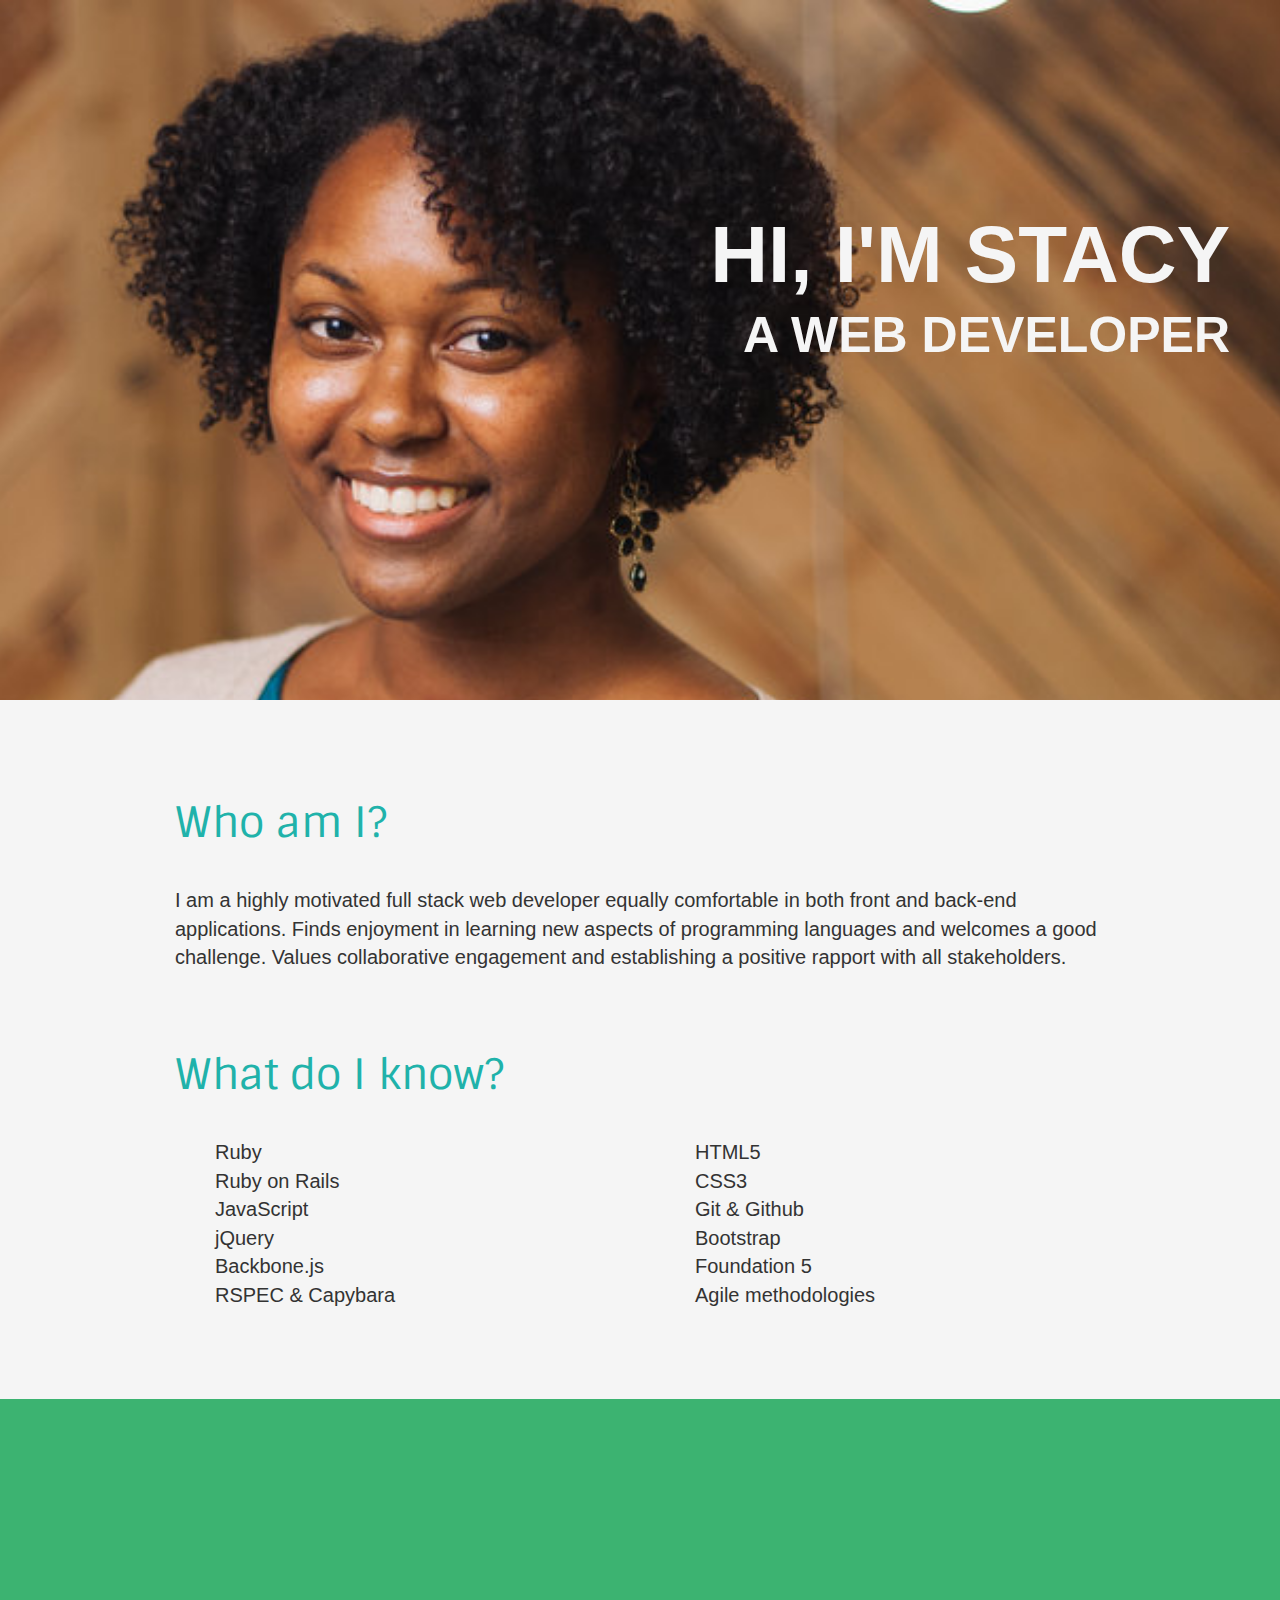
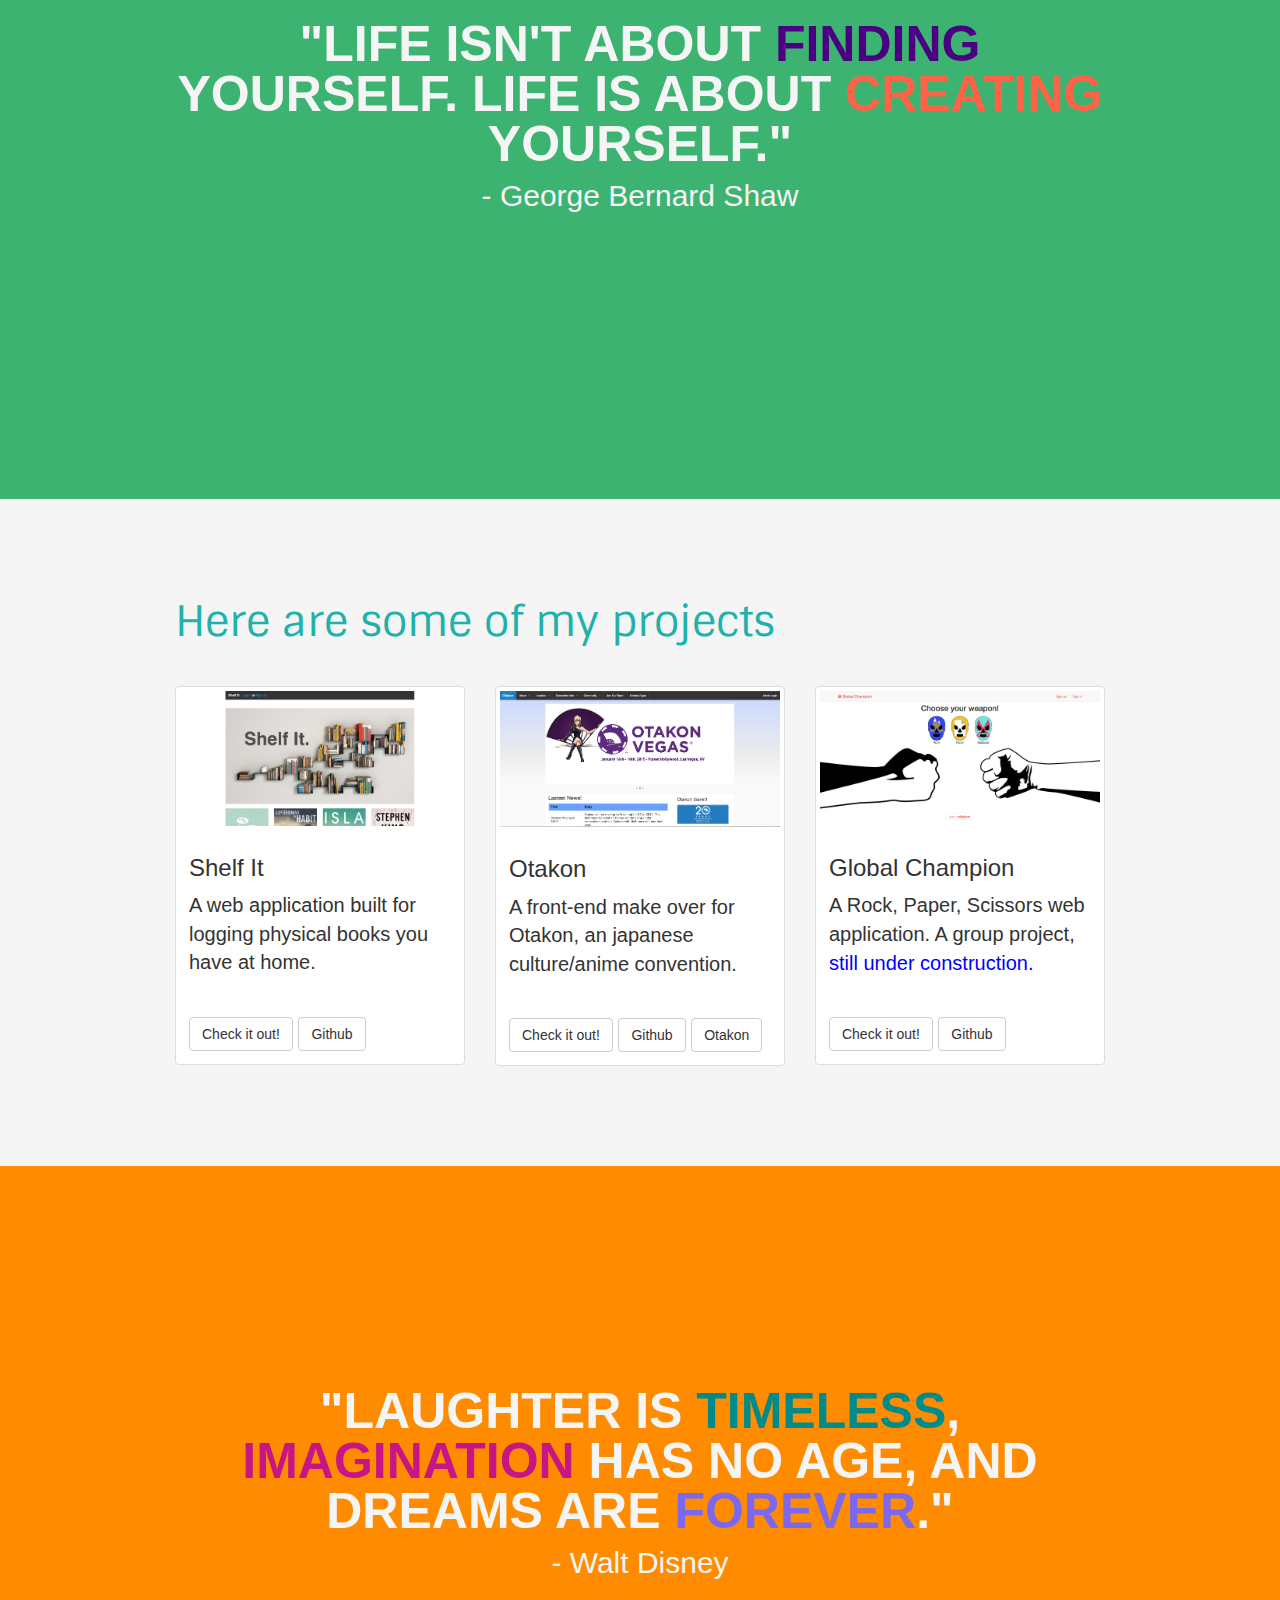
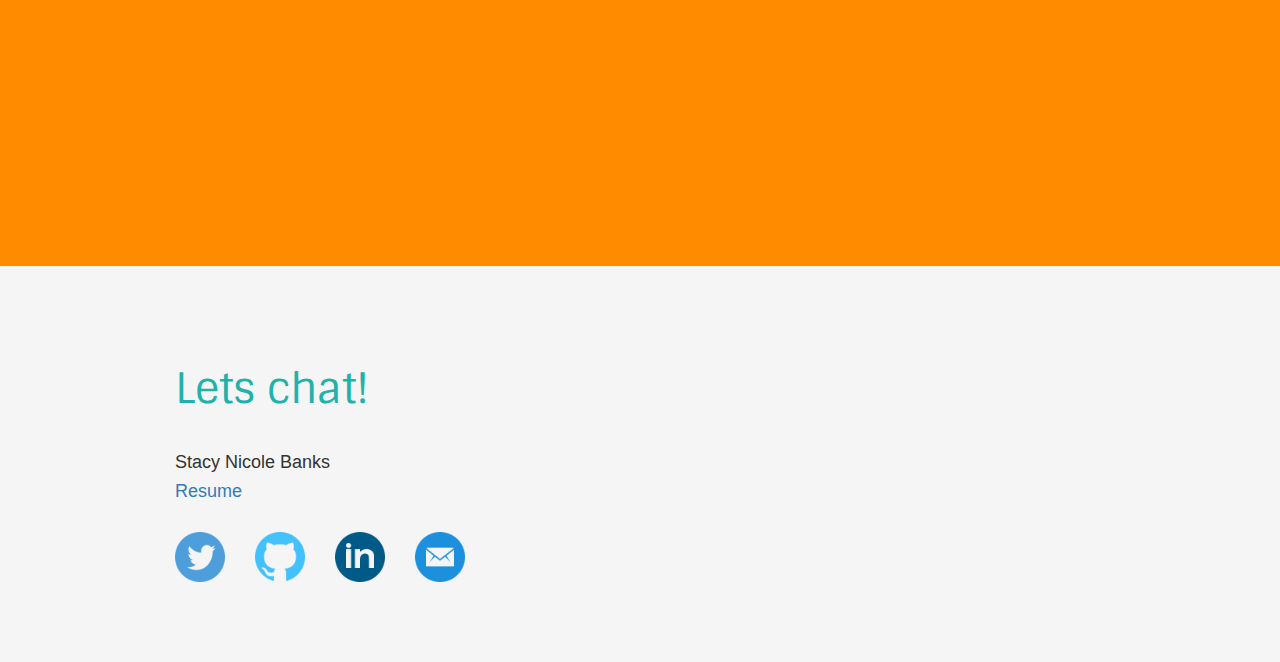
==== index.html @ d45290c3 "made some adjustments" ====
<!DOCTYPE html>
<html>

<head>
    <title>Stacy Nicole Banks</title>
    <head>
        <link rel="stylesheet" type="text/css" href="style.css">
        <link href="javascript.js" rel="stylesheet">
        <meta charset="utf-8">
        <meta http-equiv="X-UA-Compatible" content="IE=edge">
        <meta name="viewport" content="width=device-width, initial-scale=1">
        <link href='https://fonts.googleapis.com/css?family=Sintony' rel='stylesheet' type='text/css'>

        <!-- Bootstrap -->
        <link href="dist/css/bootstrap.min.css" rel="stylesheet">
        <!-- HTML5 shim and Respond.js for IE8 support of HTML5 elements and media queries -->
        <!-- WARNING: Respond.js doesn't work if you view the page via file:// -->
        <!--[if lt IE 9]>
      <script src="https://oss.maxcdn.com/html5shiv/3.7.2/html5shiv.min.js"></script>
      <script src="https://oss.maxcdn.com/respond/1.4.2/respond.min.js"></script>
      <![endif]-->
  </head>
</head>

<body>

  <div class="row">
    <div class="col-lg-12">
      <section class="module parallax parallax-1">
        <div class="container" id="welcome">
          <h1 class="intro">Hi, I'm Stacy</h1>
          <h3 class="web">A web developer</h3>
        </div>
      </section>
    </div>
  </div>

  <div class="row">
    <div class="col-lg-12">
      <section class="module content">
        <div class="container">
          <h2>Who am I?</h2>
          <p>I am a highly motivated full stack web developer equally comfortable in both front and back-end applications. Finds enjoyment in learning new aspects of programming languages and welcomes a good challenge. Values collaborative engagement and establishing a positive rapport with all stakeholders.</p>
          <br>
          <h2>What do I know?</h2>
          <div class="row">
            <div class="col-md-6">
              <ul>
                <li>Ruby</li>
                <li>Ruby on Rails</li>
                <li>JavaScript</li>
                <li>jQuery</li>
                <li>Backbone.js</li>
                <li>RSPEC & Capybara</li>
              </ul>
            </div>
            <div class="col-md-6" >
              <ul>
                <li>HTML5</li>
                <li>CSS3</li>
                <li>Git & Github</li>
                <li>Bootstrap</li>
                <li>Foundation 5</li>
                <li>Agile methodologies</li>
              </ul>
            </div>
          </div> 
        </div>
      </section>
    </div>
  </div>

  <div class="row">
    <div class="col-lg-12">
      <section class="module parallax parallax-2">
        <div class="container" id="quote1">
          <h3>"Life isn't about <font color="indigo">finding </font> yourself. Life is about <font color="tomato">creating </font> yourself."</h3>
          <h4>- George Bernard Shaw</h4>
        </div>
      </section>
    </div>
  </div>

  <div class="row">
    <div class="col-lg-12">
      <section class="module content">
        <div class="container">
          <h2>Here are some of my projects</h2>
         <div class="row">
            <div class="col-sm-6 col-md-4">
              <div class="thumbnail">
                <a href="https://murmuring-escarpment-3877.herokuapp.com/"> <img src="shelfit.png" alt="Shelf It" ></a>
                <div class="caption">
                  <h3>Shelf It</h3>
                  <p>A web application built for logging physical books you have at home. </p>
                  <p><a href="https://murmuring-escarpment-3877.herokuapp.com/" class="btn btn-default" role="button">Check it out!</a>   <a href="https://github.com/stacybanks514/Shelf_It" class="btn btn-default" role="button">Github</a></p>
                </div>
              </div>
            </div>
            <div class="col-sm-6 col-md-4">
              <div class="thumbnail">
                <a href="https://stormy-fjord-2951.herokuapp.com/"> <img src="otakon.png" alt="Otakon" ></a>
                <div class="caption">
                  <h3>Otakon</h3>
                  <p>A front-end make over for Otakon, an japanese culture/anime convention. </p>
                  <p><a href="https://stormy-fjord-2951.herokuapp.com/" class="btn btn-default" role="button">Check it out!</a>   <a href="https://github.com/stacybanks514/Otakon_Website" class="btn btn-default" role="button">Github</a>
                    <a href="https://www.otakon.com/default.asp" class="btn btn-default" role="button">Otakon</a>
                  </p>
                </div>
              </div>
            </div>
            <div class="col-sm-6 col-md-4">
              <div class="thumbnail">
                <a href="https://globalchampion.herokuapp.com/"> <img src="rps.png" alt="Global Champion RPS" ></a>
                <div class="caption">
                  <h3>Global Champion</h3>
                  <p>A Rock, Paper, Scissors web application. A group project, <span style="color:blue">still under construction.</span></p>
                  <p><a href="https://globalchampion.herokuapp.com/" class="btn btn-default" role="button">Check it out!</a>   <a href="https://github.com/seanlarge/RPS_GLOBALCHAMPION" class="btn btn-default" role="button">Github</a></p>
                </div>
              </div>
            </div>
          </div>
        </div>
      </section>
    </div>
  </div>

  <div class="row">
    <div class="col-lg-12">
      <section class="module parallax parallax-3">
        <div class="container" id="quote1">
            <h3>"Laughter is <font color="darkcyan">timeless</font>, <font color="mediumvioletred">imagination</font> has no age, and dreams are <font color="mediumslateblue">forever</font>."</h3>
          <h4>- Walt Disney</h4>
        </div>
      </section>
    </div>
  </div>

  <div class="row">
    <div class="col-lg-12">
      <section class="module content">
        <div class="container" id="social-box">
          <div class="row" >
            <div class="col-lg-12">
              <h2>Lets chat!</h2>
              <h4> Stacy Nicole Banks </h4> 
              <h4><a href="StacyNicoleBanksResume00.pdf">Resume</a></h4>
            </div>
          </div>
          <div class="row">
            <div class="col-md-1">
              <br>
              <a href="https://twitter.com/HonestlySNB">
                <img src="twitter@2x.png" class="img-responsive" alt="Responsive image">
              </a>
            </div>
            <div class="col-md-1">
              <br>
              <a href="https://github.com/stacybanks514">
                <img src="github@2x.png" class="img-responsive" alt="Responsive image">
              </a>
            </div>
            <div class="col-md-1">
              <br>
              <a href="https://www.linkedin.com/pub/stacy-banks/31/575/679">
                <img src="linked-in@2x.png" class="img-responsive" alt="Responsive image">
              </a>
            </div> 
            <div class="col-md-1">
              <br>
              <a href="mailto:stacybanks514@gmail.com">
                <img src="mail@2x.png" class="img-responsive" alt="Responsive image">
              </a>
            </div> 
          </div>
        </div>
      </section>
    </div>
  </div>


    <!-- jQuery (necessary for Bootstrap's JavaScript plugins) -->
    <script src="https://ajax.googleapis.com/ajax/libs/jquery/1.11.1/jquery.min.js"></script>
    <!-- Include all compiled plugins (below), or include individual files as needed -->
    <!-- <script src="dist/js/bootstrap.min.js"></script> -->
</body>

</html>
---- style.css ----
.container {
  max-width: 960px;
  margin: 0 auto;
}

section.module:last-child {
  margin-bottom: 0;
}
section.module h2 {
  margin-bottom: 40px;
  font-family: 'Sintony', sans-serif;
  font-size: 30px;
}
section.module p {
  margin-bottom: 40px;
  font-size: 16px;
  font-weight: 300;
}
section.module p:last-child {
  margin-bottom: 0;
}
section.module.content {
  padding: 80px 0;
  background-color: #F5F5F5;
}

section.module.parallax {
  height: 700px;
  background-position: 50% 50%;
  background-repeat: no-repeat;
  background-attachment: fixed;
  background-size: cover;
}

section.module.parallax h1 {
  font-size: 48px;
  line-height: 70px;
  font-weight: 700;
  text-align: right;
  text-transform: uppercase;
  color: #F5F5F5;
}

section.module.parallax h3 {
  font-size: 48px;
  line-height: 50px;
  font-weight: 700;
  text-transform: uppercase;
  color: #F5F5F5;
}

section.module.parallax-1 {
  background-image: url("rsz_2001.jpg");
}

section.module.parallax-2 {
  background-color: mediumseagreen;
}

section.module.parallax-3 {
  background-color: darkorange;
}

@media all and (min-width: 600px) {
  section.module h2 {
    font-size: 42px;
    color: #20B2AA;
  }
  section.module p {
    font-size: 20px;
  }
  section.module.parallax h1 {
    font-size: 96px;
  }
}

@media all and (min-width: 960px) {
  section.module.parallax h1 {
    font-size: 80px;
    color: #F5F5F5;
  }
   section.module.parallax h3 {
    font-size: 50px;
    color: #F5F5F5;
  }
  section.module.parallax h4 {
    font-size: 30px;
    color: #F5F5F5;
  }
}
#welcome {
  padding-top: 200px;
  padding-right: 50px;
  max-width: 700px;
  float: right;
  text-align: right;
}
.intro {
  line-height: 100px;
  text-align: center;
}
.web {
  line-height: 100px;
  text-align: right;
}
#list {
  max-width: 500px;
}

ul {
  list-style-type: none;
}
li {
  font-size: 20px;
  font-weight: 300;
}
.social {
    display: inline;
}
#quote1 {
  padding-top: 200px;
 
  text-align: center;
}
.social-box {
  padding: 30px;
}
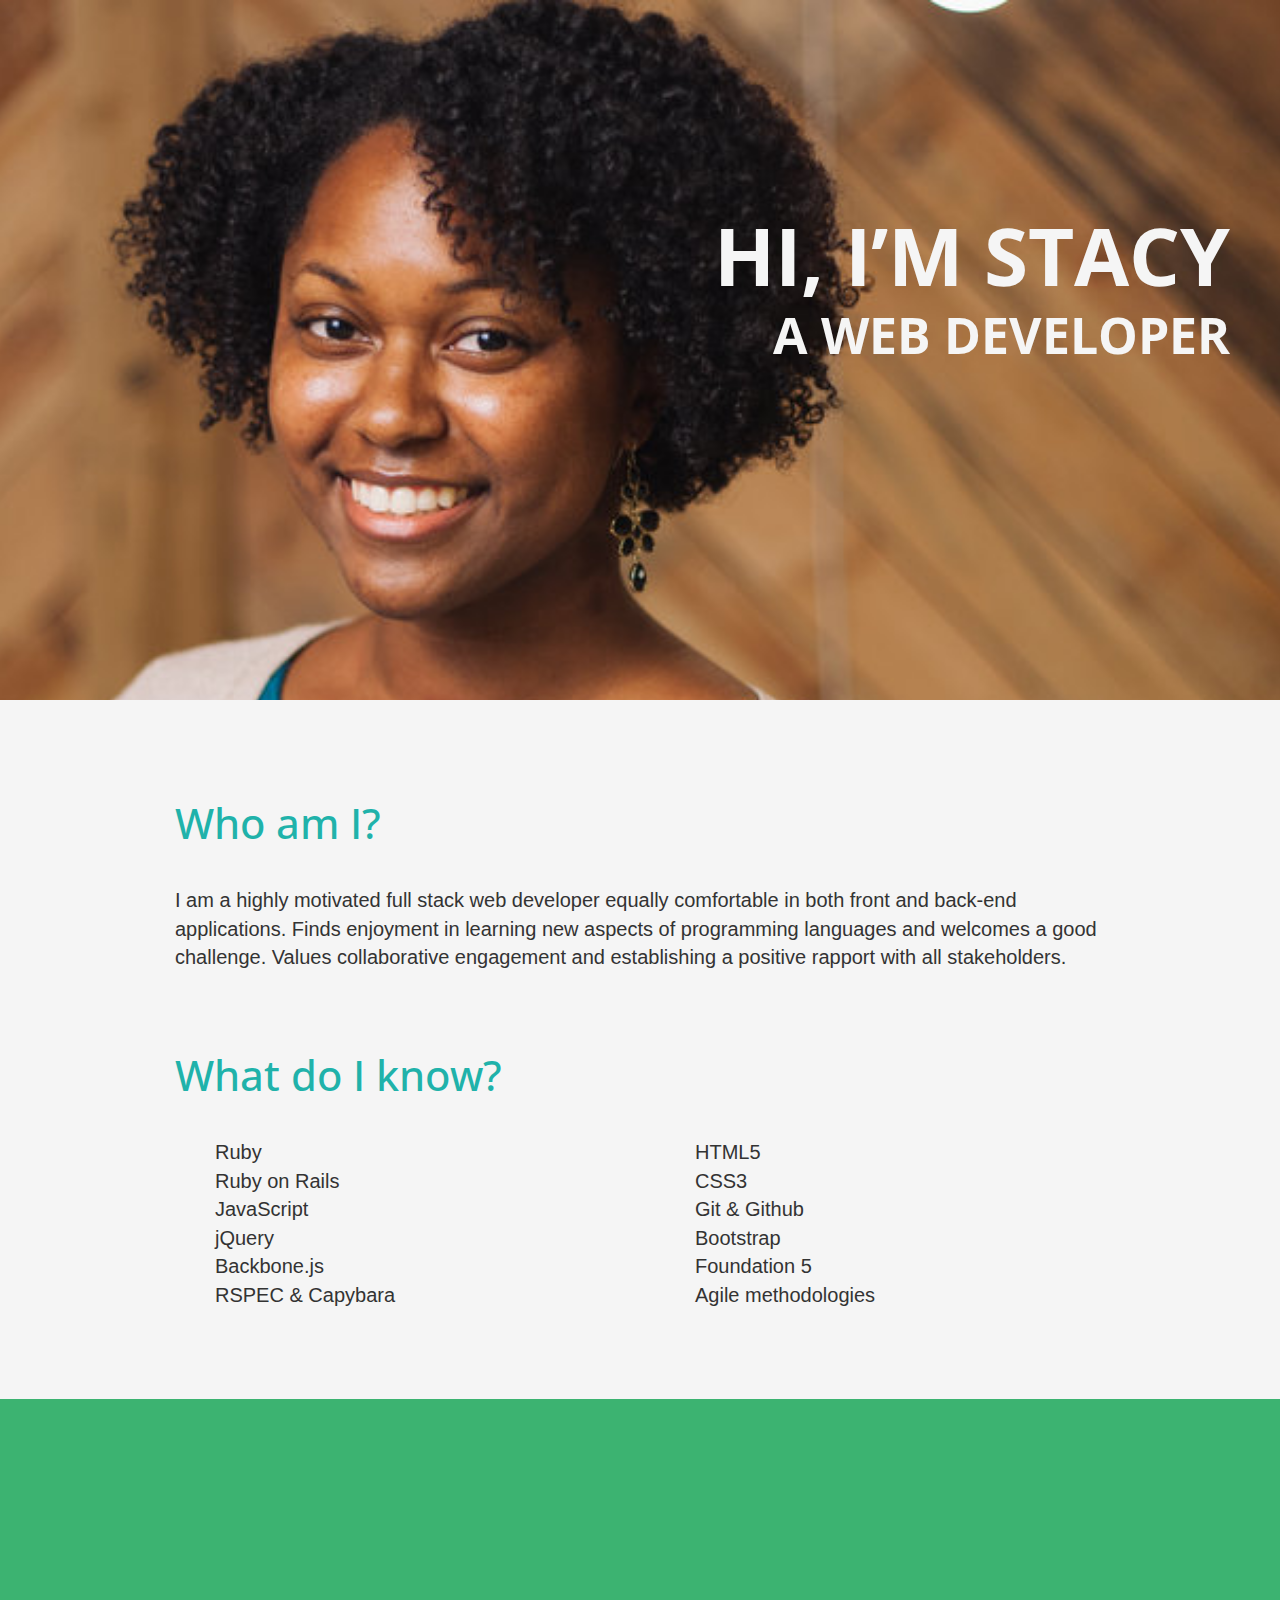
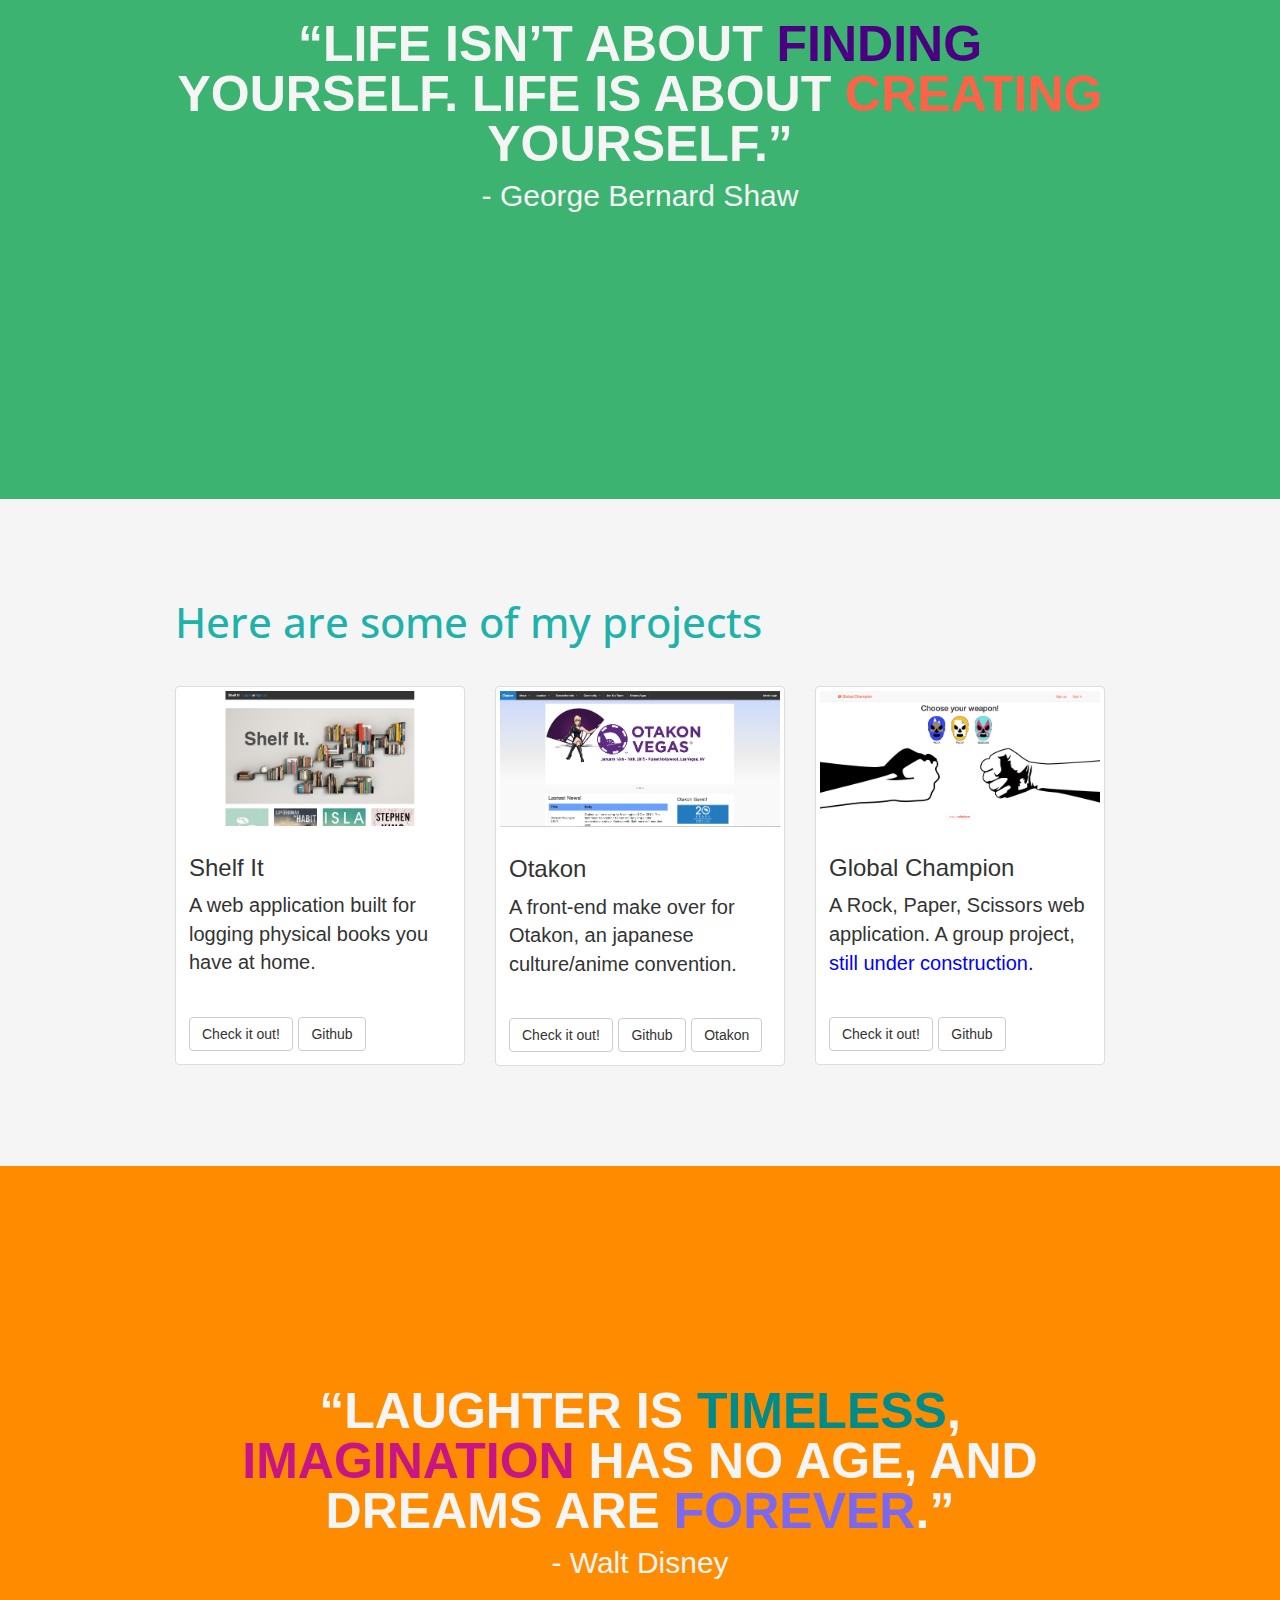
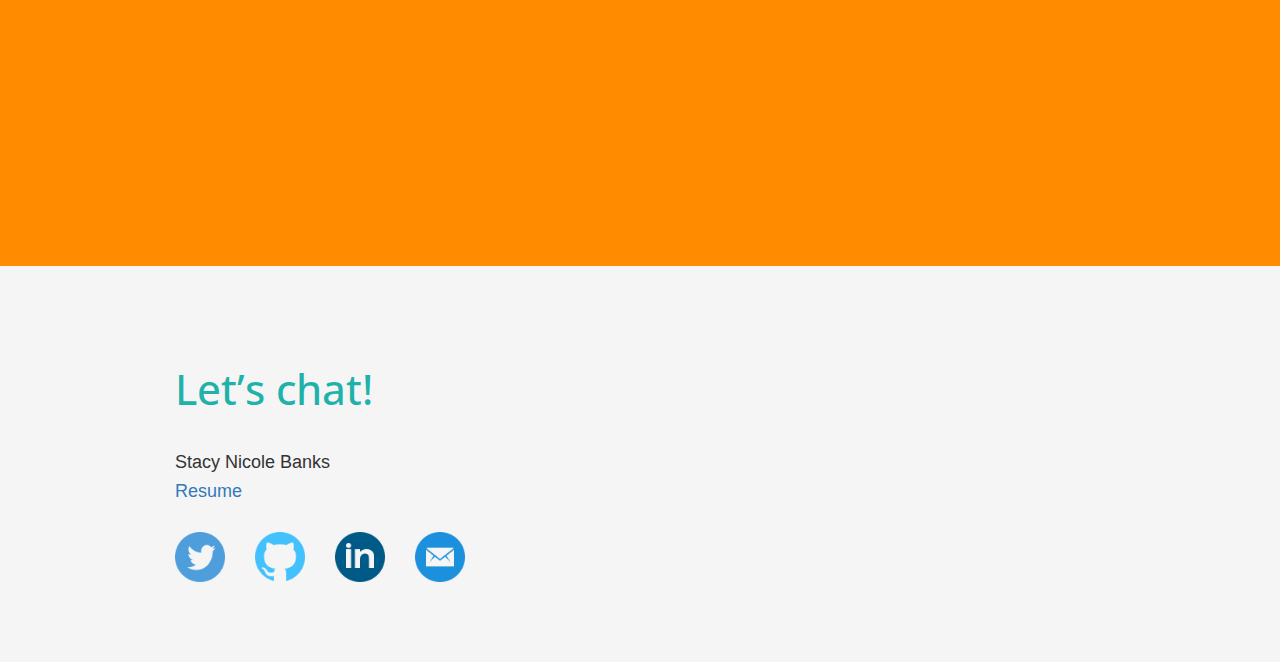
==== commit 31fc9f9d: "fixed some fonts" ====
--- a/index.html
+++ b/index.html
@@ -9,9 +9,7 @@
         <meta charset="utf-8">
         <meta http-equiv="X-UA-Compatible" content="IE=edge">
         <meta name="viewport" content="width=device-width, initial-scale=1">
-        <link href='https://fonts.googleapis.com/css?family=Sintony' rel='stylesheet' type='text/css'>
-
-        <!-- Bootstrap -->
+        <link href='https://fonts.googleapis.com/css?family=Open+Sans' rel='stylesheet' type='text/css'>
         <link href="dist/css/bootstrap.min.css" rel="stylesheet">
         <!-- HTML5 shim and Respond.js for IE8 support of HTML5 elements and media queries -->
         <!-- WARNING: Respond.js doesn't work if you view the page via file:// -->
@@ -28,7 +26,7 @@
     <div class="col-lg-12">
       <section class="module parallax parallax-1">
         <div class="container" id="welcome">
-          <h1 class="intro">Hi, I'm Stacy</h1>
+          <h1 class="intro">Hi, I’m Stacy</h1>
           <h3 class="web">A web developer</h3>
         </div>
       </section>
@@ -74,7 +72,7 @@
     <div class="col-lg-12">
       <section class="module parallax parallax-2">
         <div class="container" id="quote1">
-          <h3>"Life isn't about <font color="indigo">finding </font> yourself. Life is about <font color="tomato">creating </font> yourself."</h3>
+          <h3>“Life isn’t about <font color="indigo">finding </font> yourself. Life is about <font color="tomato">creating </font> yourself.”</h3>
           <h4>- George Bernard Shaw</h4>
         </div>
       </section>
@@ -129,7 +127,7 @@
     <div class="col-lg-12">
       <section class="module parallax parallax-3">
         <div class="container" id="quote1">
-            <h3>"Laughter is <font color="darkcyan">timeless</font>, <font color="mediumvioletred">imagination</font> has no age, and dreams are <font color="mediumslateblue">forever</font>."</h3>
+            <h3>“Laughter is <font color="darkcyan">timeless</font>, <font color="mediumvioletred">imagination</font> has no age, and dreams are <font color="mediumslateblue">forever</font>.”</h3>
           <h4>- Walt Disney</h4>
         </div>
       </section>
@@ -142,7 +140,7 @@
         <div class="container" id="social-box">
           <div class="row" >
             <div class="col-lg-12">
-              <h2>Lets chat!</h2>
+              <h2>Let’s chat!</h2>
               <h4> Stacy Nicole Banks </h4> 
               <h4><a href="StacyNicoleBanksResume00.pdf">Resume</a></h4>
             </div>
--- a/style.css
+++ b/style.css
@@ -8,7 +8,7 @@
 }
 section.module h2 {
   margin-bottom: 40px;
-  font-family: 'Sintony', sans-serif;
+  font-family: 'Open Sans', sans-serif;
   font-size: 30px;
 }
 section.module p {
@@ -97,11 +97,14 @@
 }
 .intro {
   line-height: 100px;
+  font-size: 200px;
   text-align: center;
+  font-family: 'Open Sans', sans-serif;
 }
 .web {
   line-height: 100px;
   text-align: right;
+  font-family: 'Open Sans', sans-serif;
 }
 #list {
   max-width: 500px;
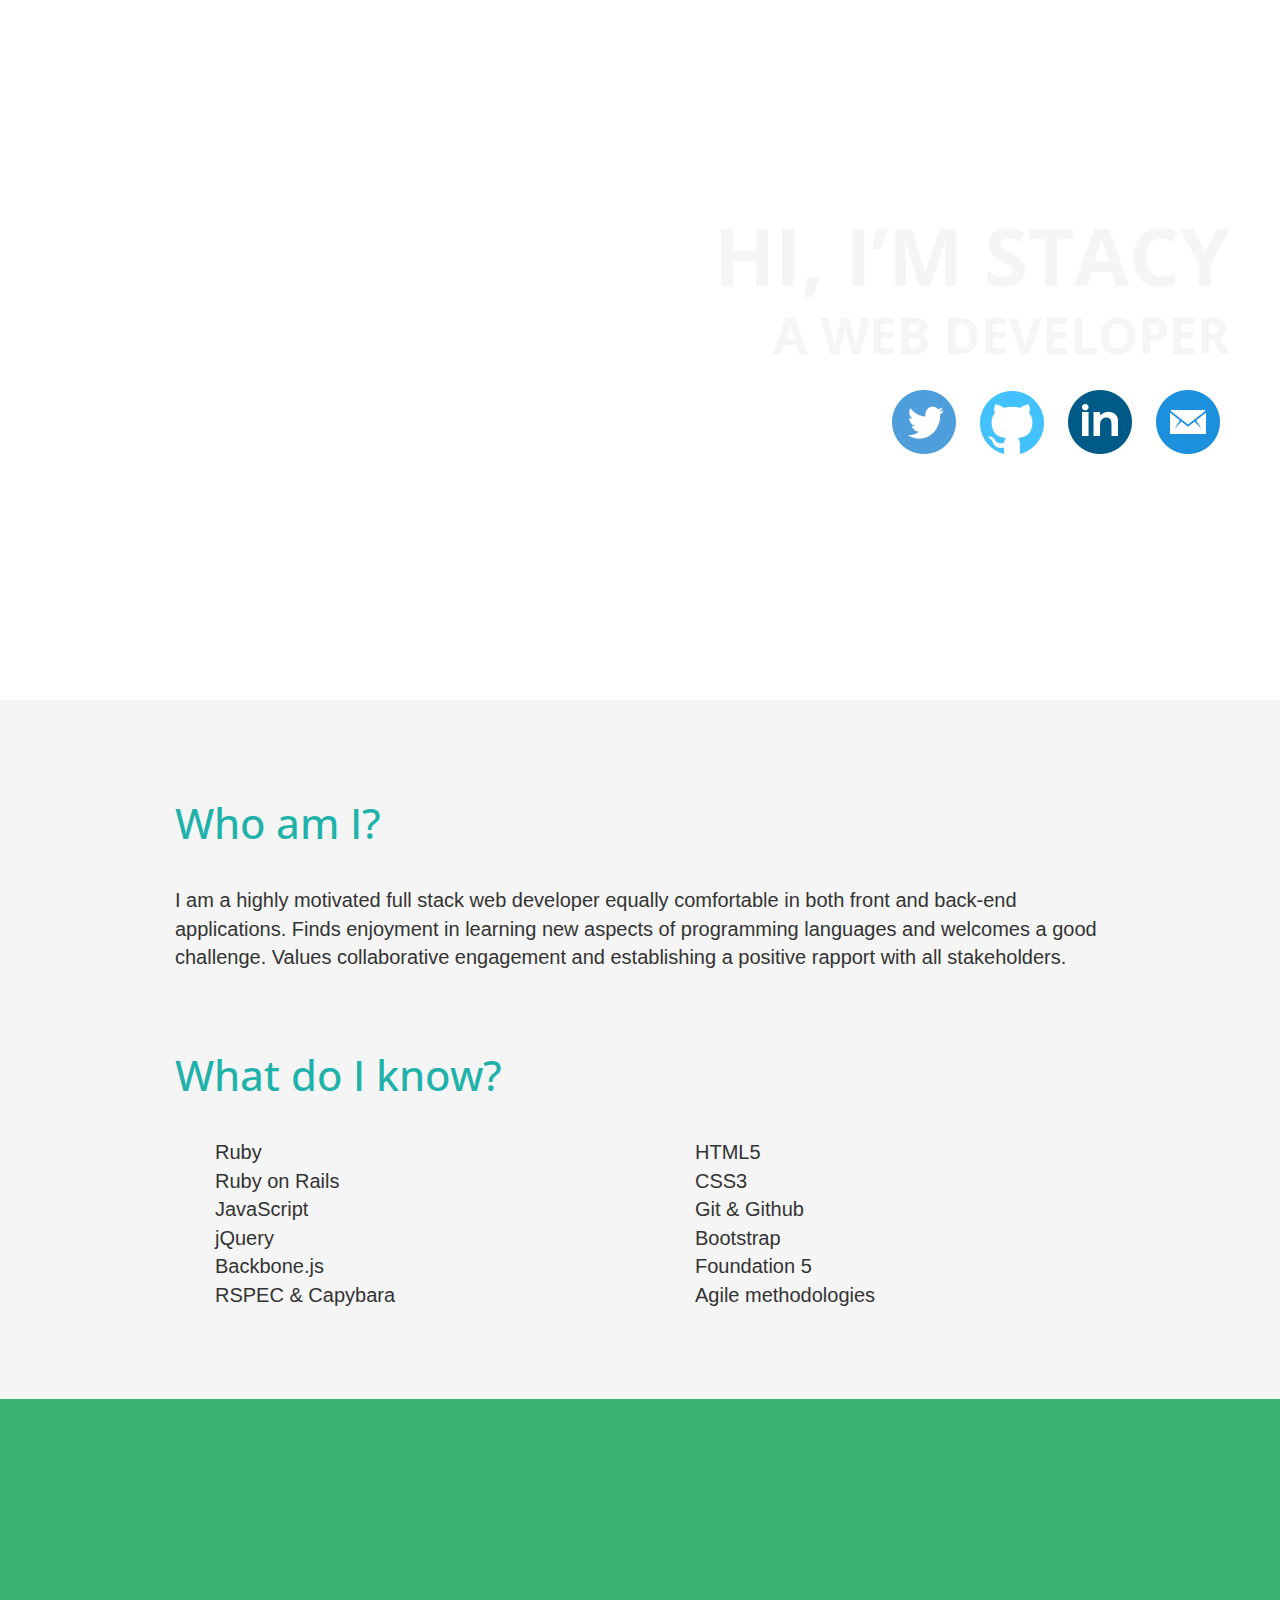
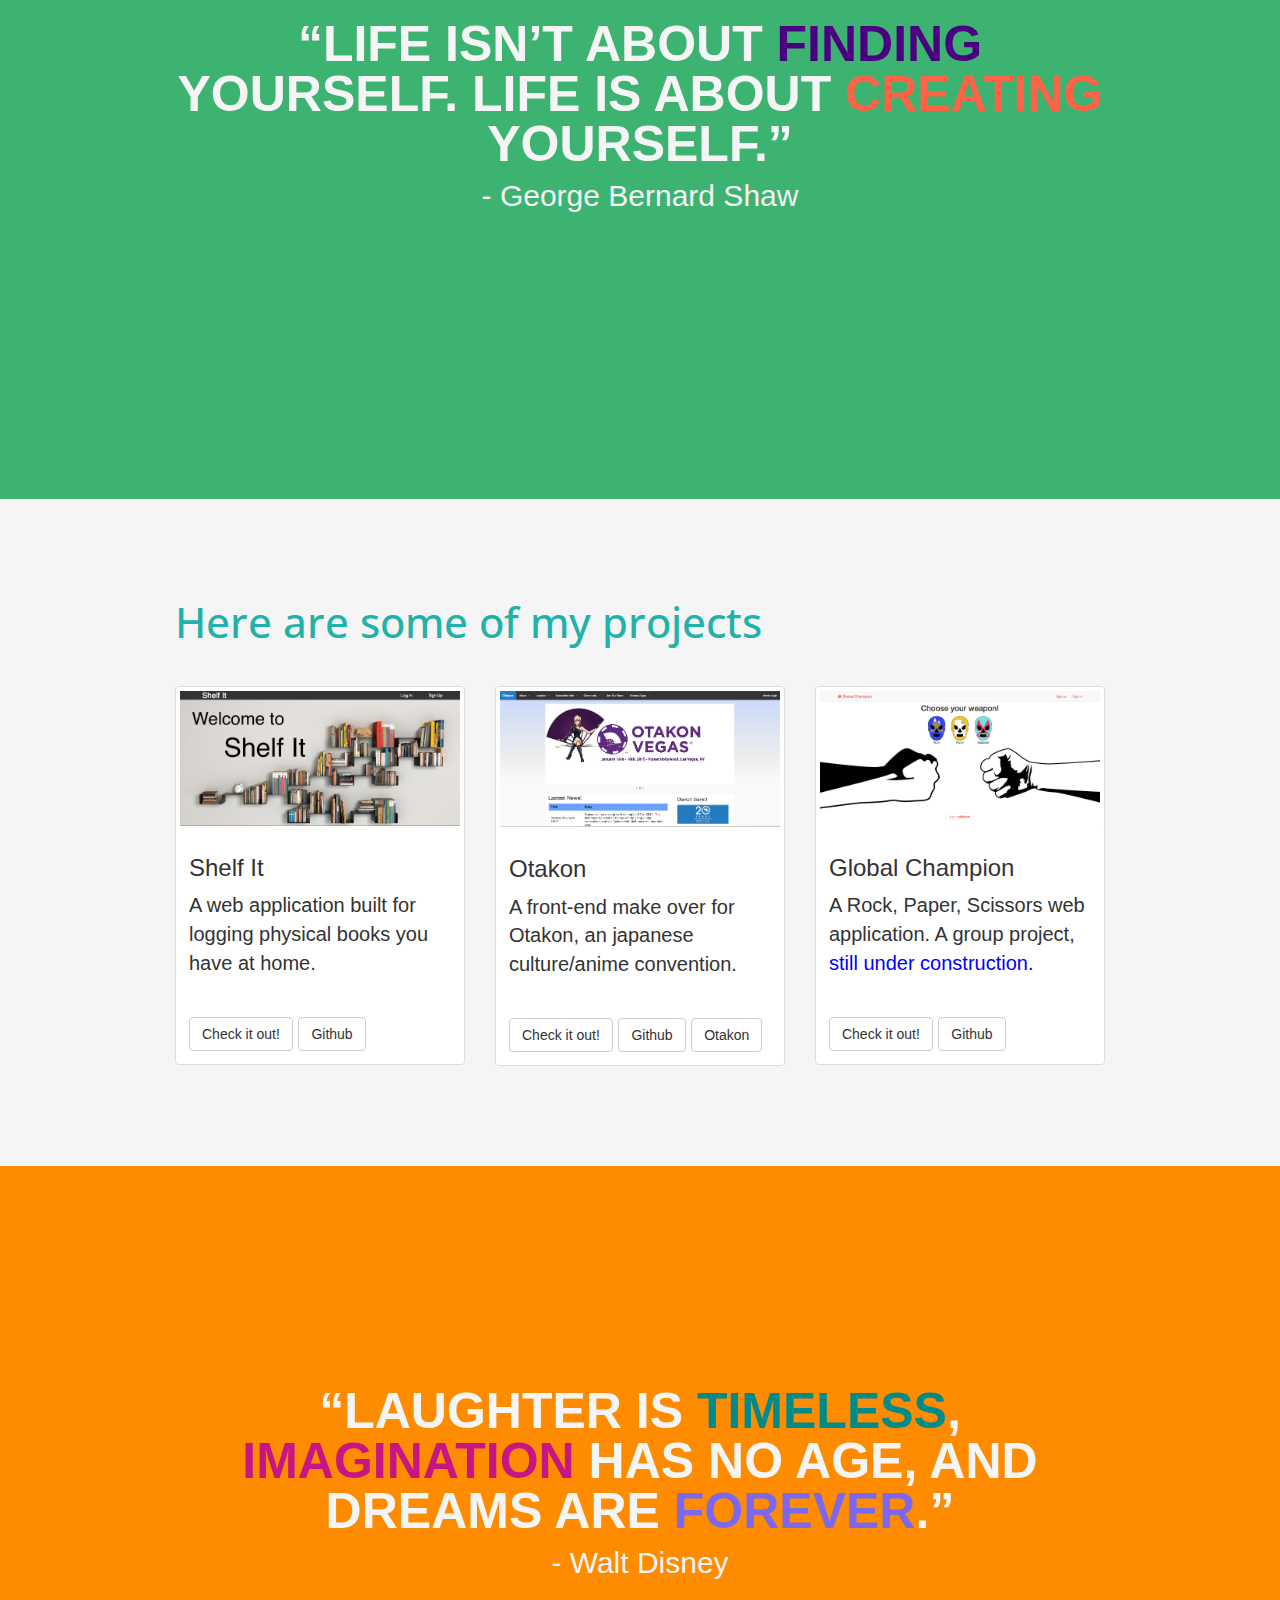
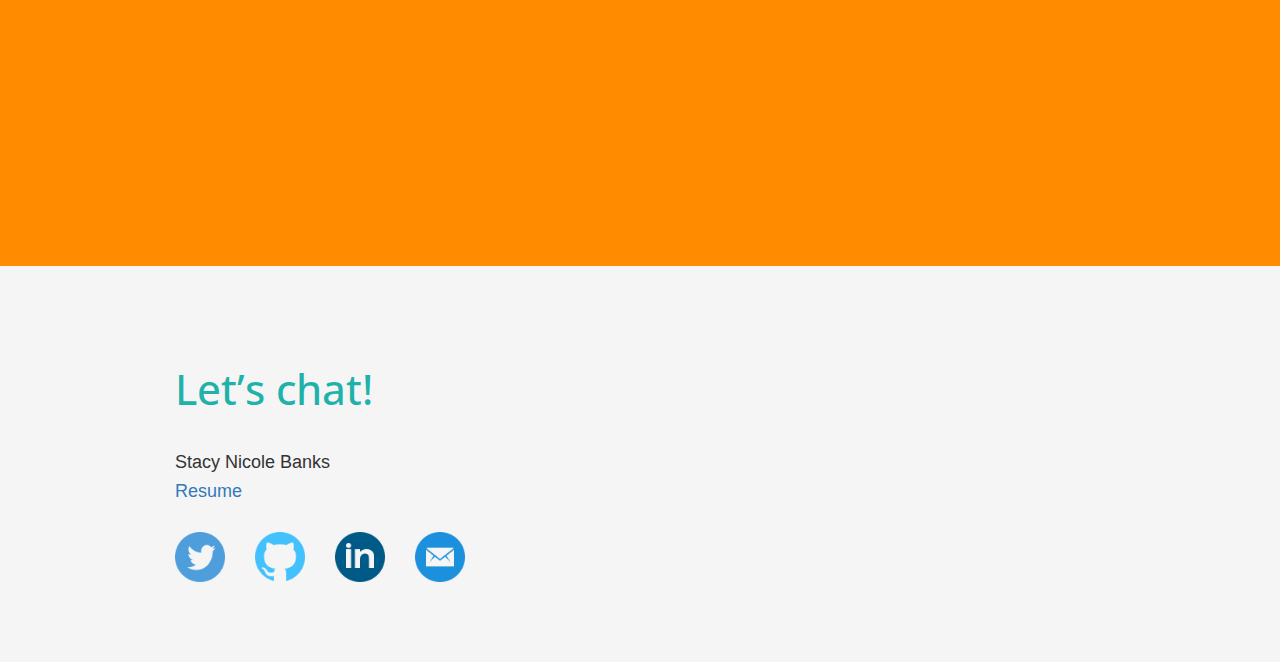
==== commit 7928b13f: "added social links to top" ====
--- a/index.html
+++ b/index.html
@@ -28,6 +28,20 @@
         <div class="container" id="welcome">
           <h1 class="intro">Hi, I’m Stacy</h1>
           <h3 class="web">A web developer</h3>
+          <div class="row social">
+              <a href="https://twitter.com/HonestlySNB">
+                <img src="twitter@2x.png" class="intro-social" alt="Responsive image">
+              </a>
+              <a href="https://github.com/stacybanks514">
+                <img src="github@2x.png" class="intro-social" alt="Responsive image">
+              </a>
+              <a href="https://www.linkedin.com/pub/stacy-banks/31/575/679">
+                <img src="linked-in@2x.png" class="intro-social" alt="Responsive image">
+              </a> 
+              <a href="mailto:stacybanks514@gmail.com">
+                <img src="mail@2x.png" class="intro-social" alt="Responsive image">
+              </a>
+          </div>
         </div>
       </section>
     </div>
--- a/style.css
+++ b/style.css
@@ -50,7 +50,7 @@
 }
 
 section.module.parallax-1 {
-  background-image: url("rsz_2001.jpg");
+  background-image: url("001.jpg");
 }
 
 section.module.parallax-2 {
@@ -101,11 +101,19 @@
   text-align: center;
   font-family: 'Open Sans', sans-serif;
 }
+.row.social {
+  padding-right: 15px;
+}
 .web {
   line-height: 100px;
   text-align: right;
   font-family: 'Open Sans', sans-serif;
 }
+
+.intro-social {
+  padding: 0 10px;
+}
+
 #list {
   max-width: 500px;
 }
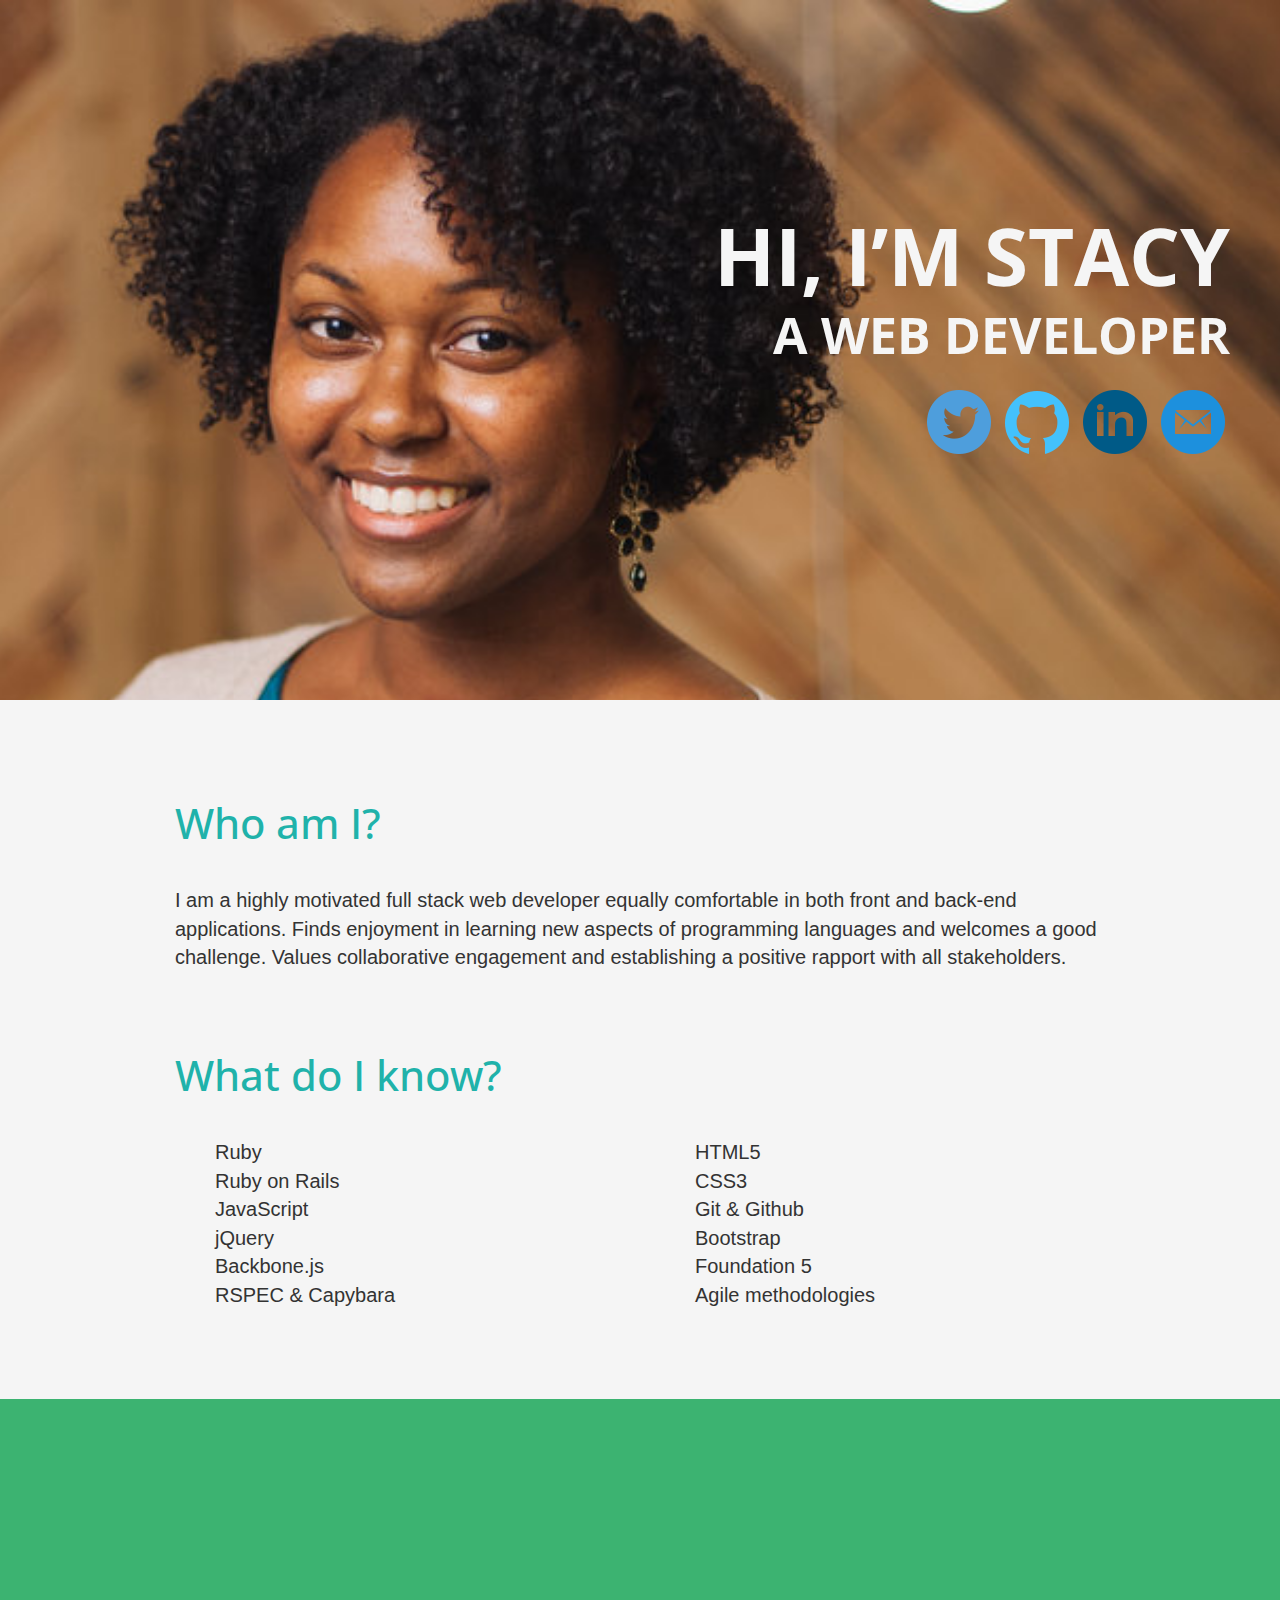
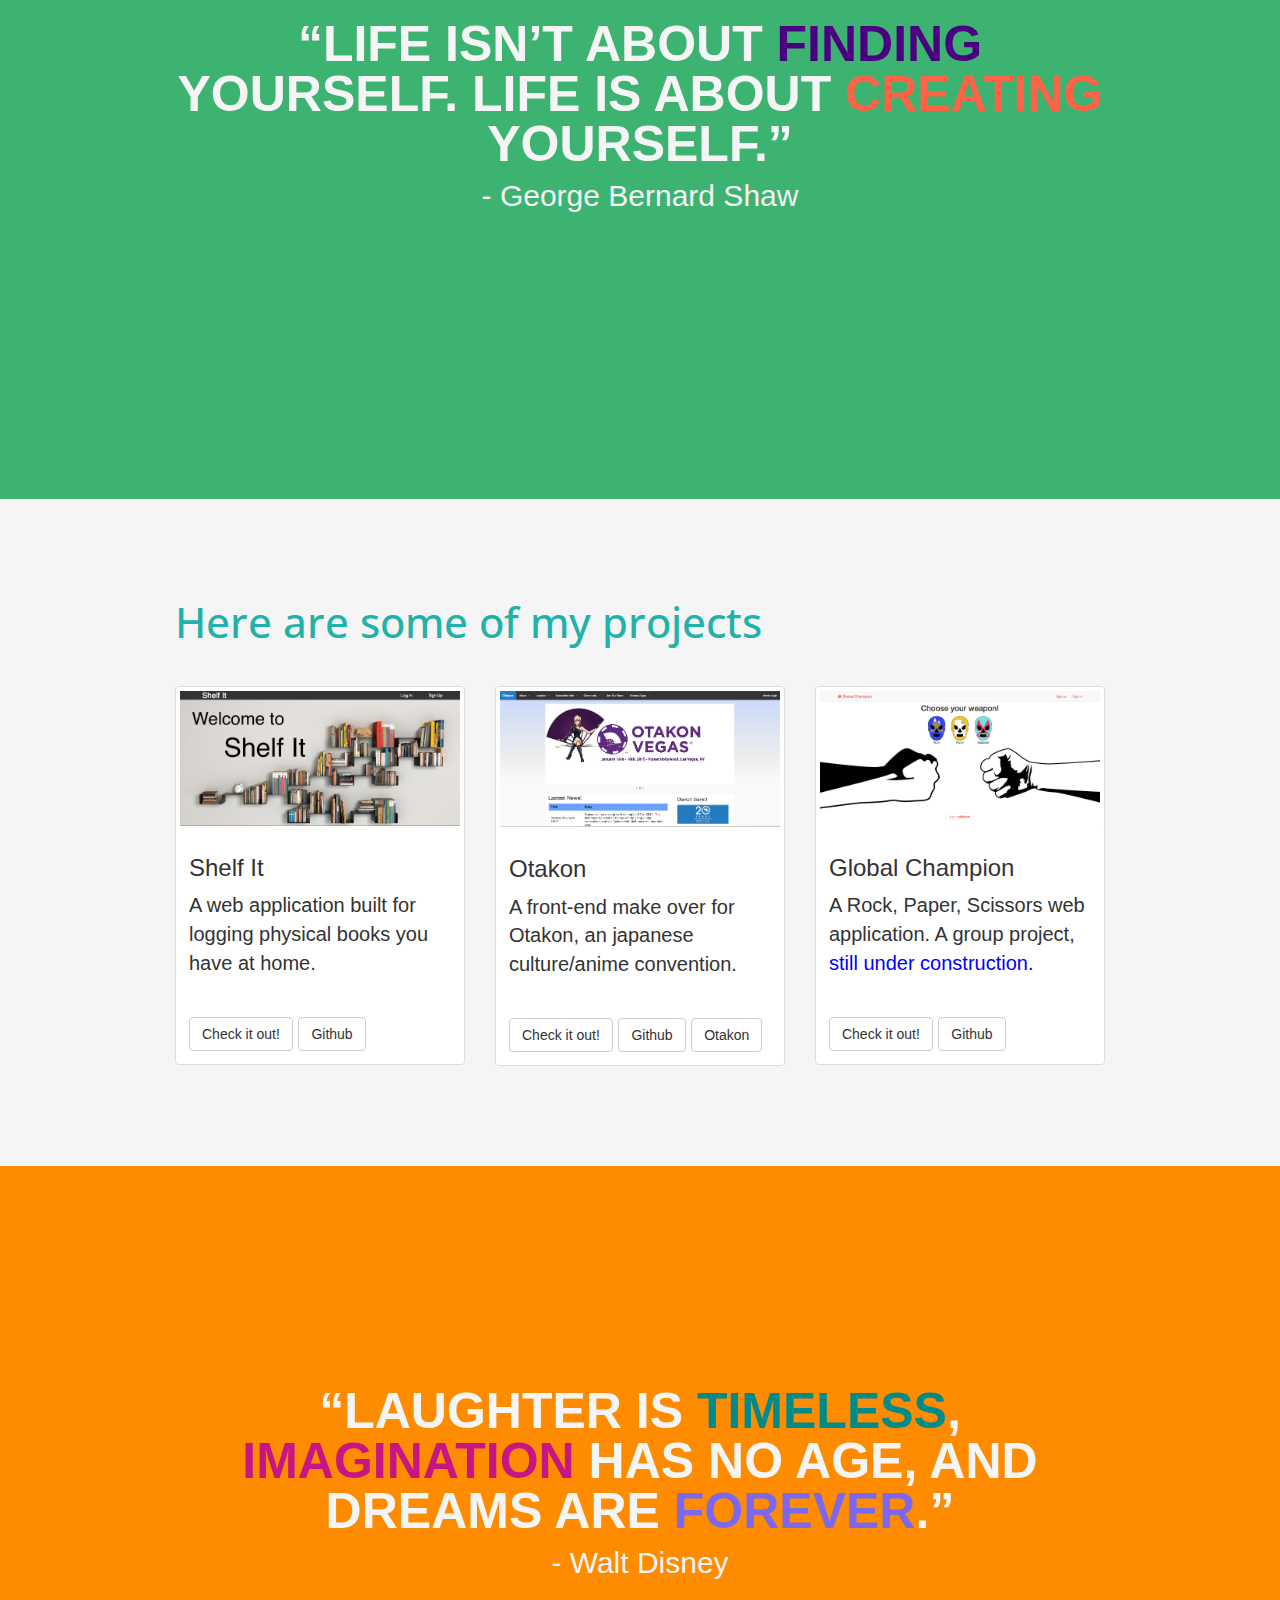
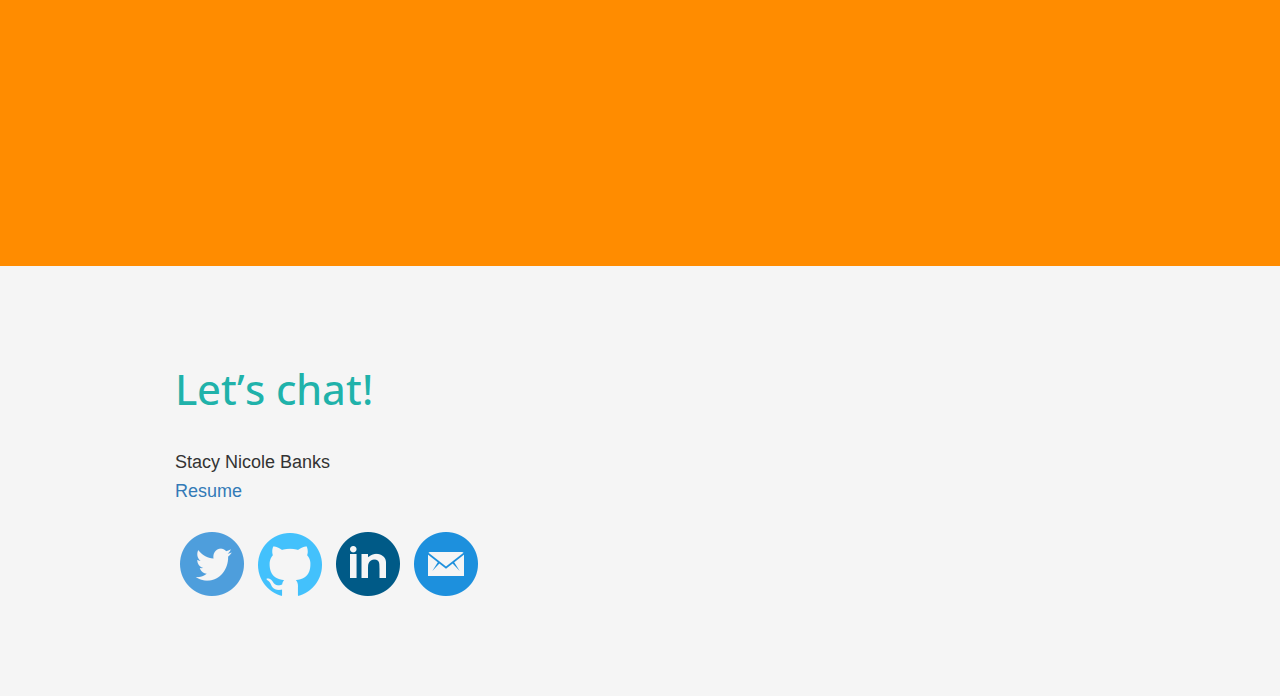
==== commit 88a66bbd: "fixed social links" ====
--- a/index.html
+++ b/index.html
@@ -159,31 +159,19 @@
               <h4><a href="StacyNicoleBanksResume00.pdf">Resume</a></h4>
             </div>
           </div>
-          <div class="row">
-            <div class="col-md-1">
-              <br>
+          <div class="row social">
               <a href="https://twitter.com/HonestlySNB">
-                <img src="twitter@2x.png" class="img-responsive" alt="Responsive image">
+                <img src="twitter@2x.png" class="intro-social" alt="Responsive image">
               </a>
-            </div>
-            <div class="col-md-1">
-              <br>
               <a href="https://github.com/stacybanks514">
-                <img src="github@2x.png" class="img-responsive" alt="Responsive image">
+                <img src="github@2x.png" class="intro-social" alt="Responsive image">
               </a>
-            </div>
-            <div class="col-md-1">
-              <br>
               <a href="https://www.linkedin.com/pub/stacy-banks/31/575/679">
-                <img src="linked-in@2x.png" class="img-responsive" alt="Responsive image">
+                <img src="linked-in@2x.png" class="intro-social" alt="Responsive image">
+              </a> 
+              <a href="mailto:stacybanks514@gmail.com">
+                <img src="mail@2x.png" class="intro-social" alt="Responsive image">
               </a>
-            </div> 
-            <div class="col-md-1">
-              <br>
-              <a href="mailto:stacybanks514@gmail.com">
-                <img src="mail@2x.png" class="img-responsive" alt="Responsive image">
-              </a>
-            </div> 
           </div>
         </div>
       </section>
--- a/style.css
+++ b/style.css
@@ -50,7 +50,7 @@
 }
 
 section.module.parallax-1 {
-  background-image: url("001.jpg");
+  background-image: url("rsz_2001.jpg");
 }
 
 section.module.parallax-2 {
@@ -111,7 +111,7 @@
 }
 
 .intro-social {
-  padding: 0 10px;
+  padding: 0 5px;
 }
 
 #list {
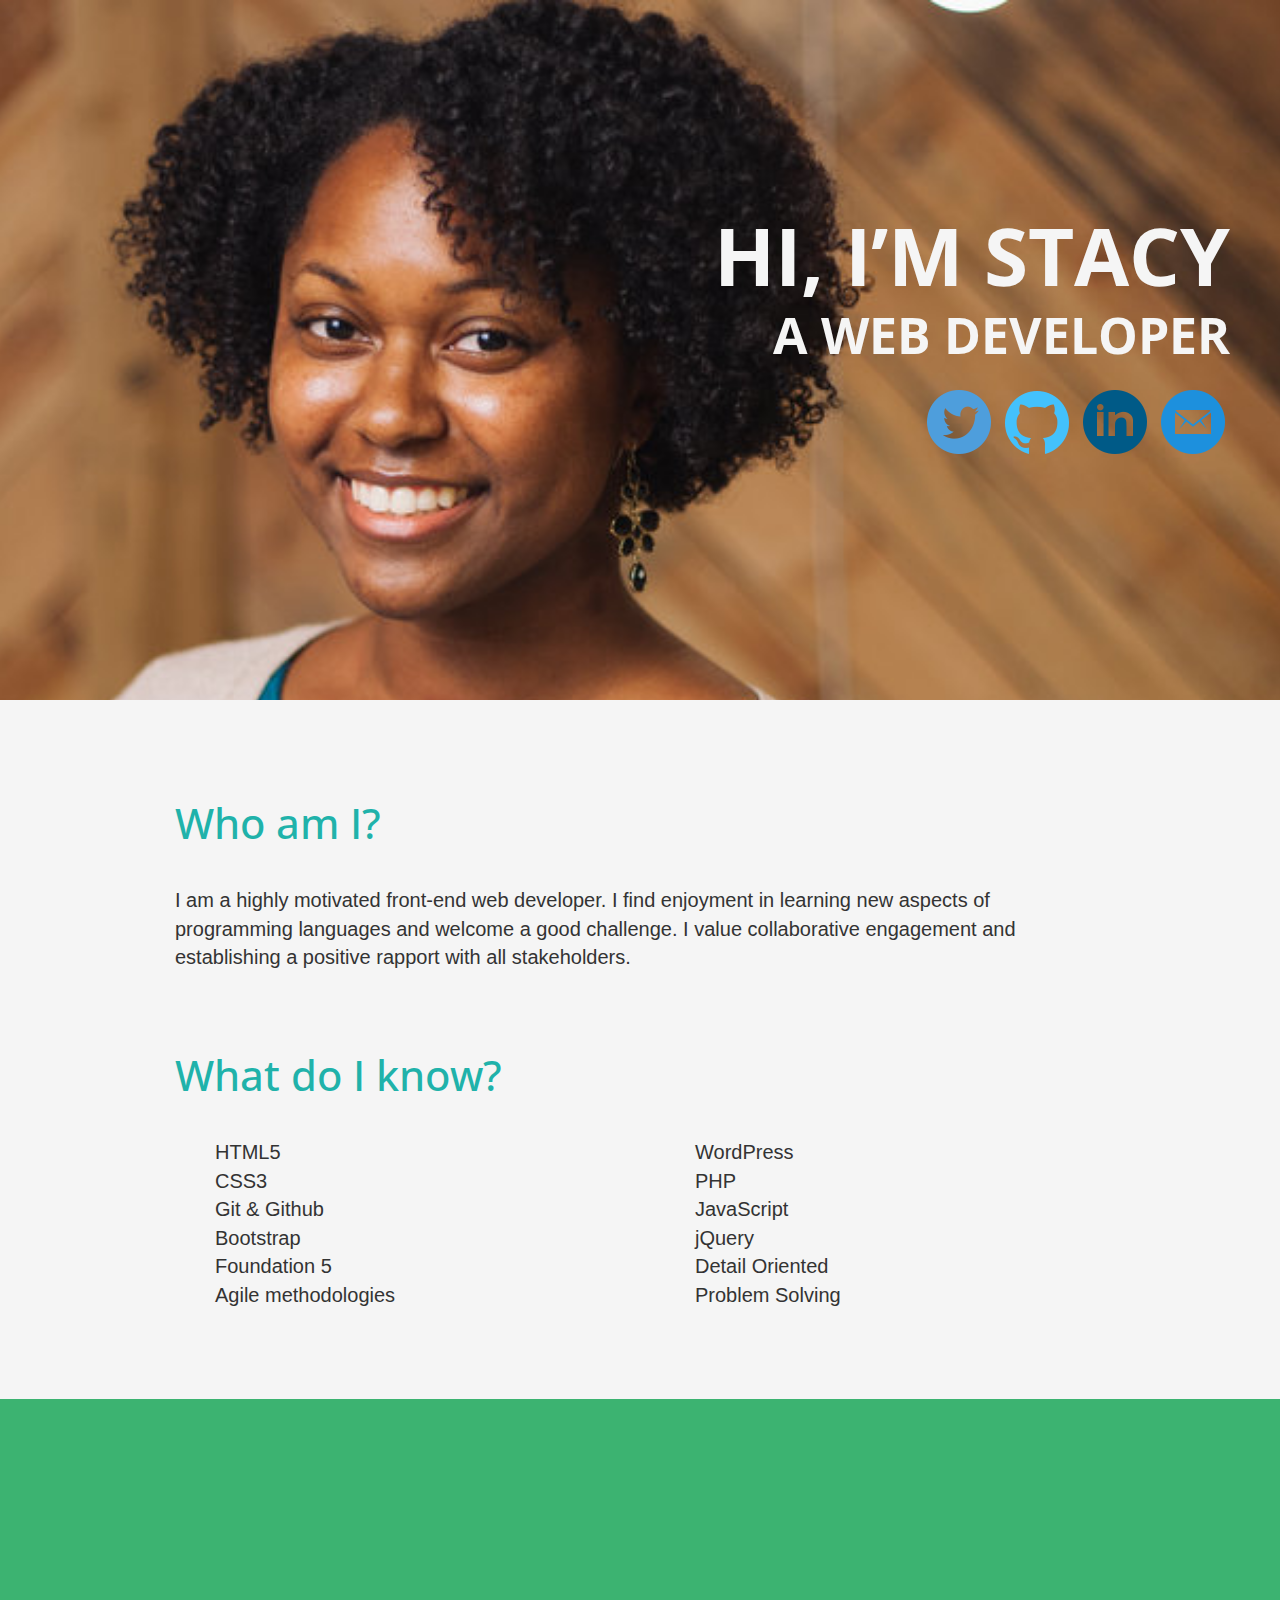
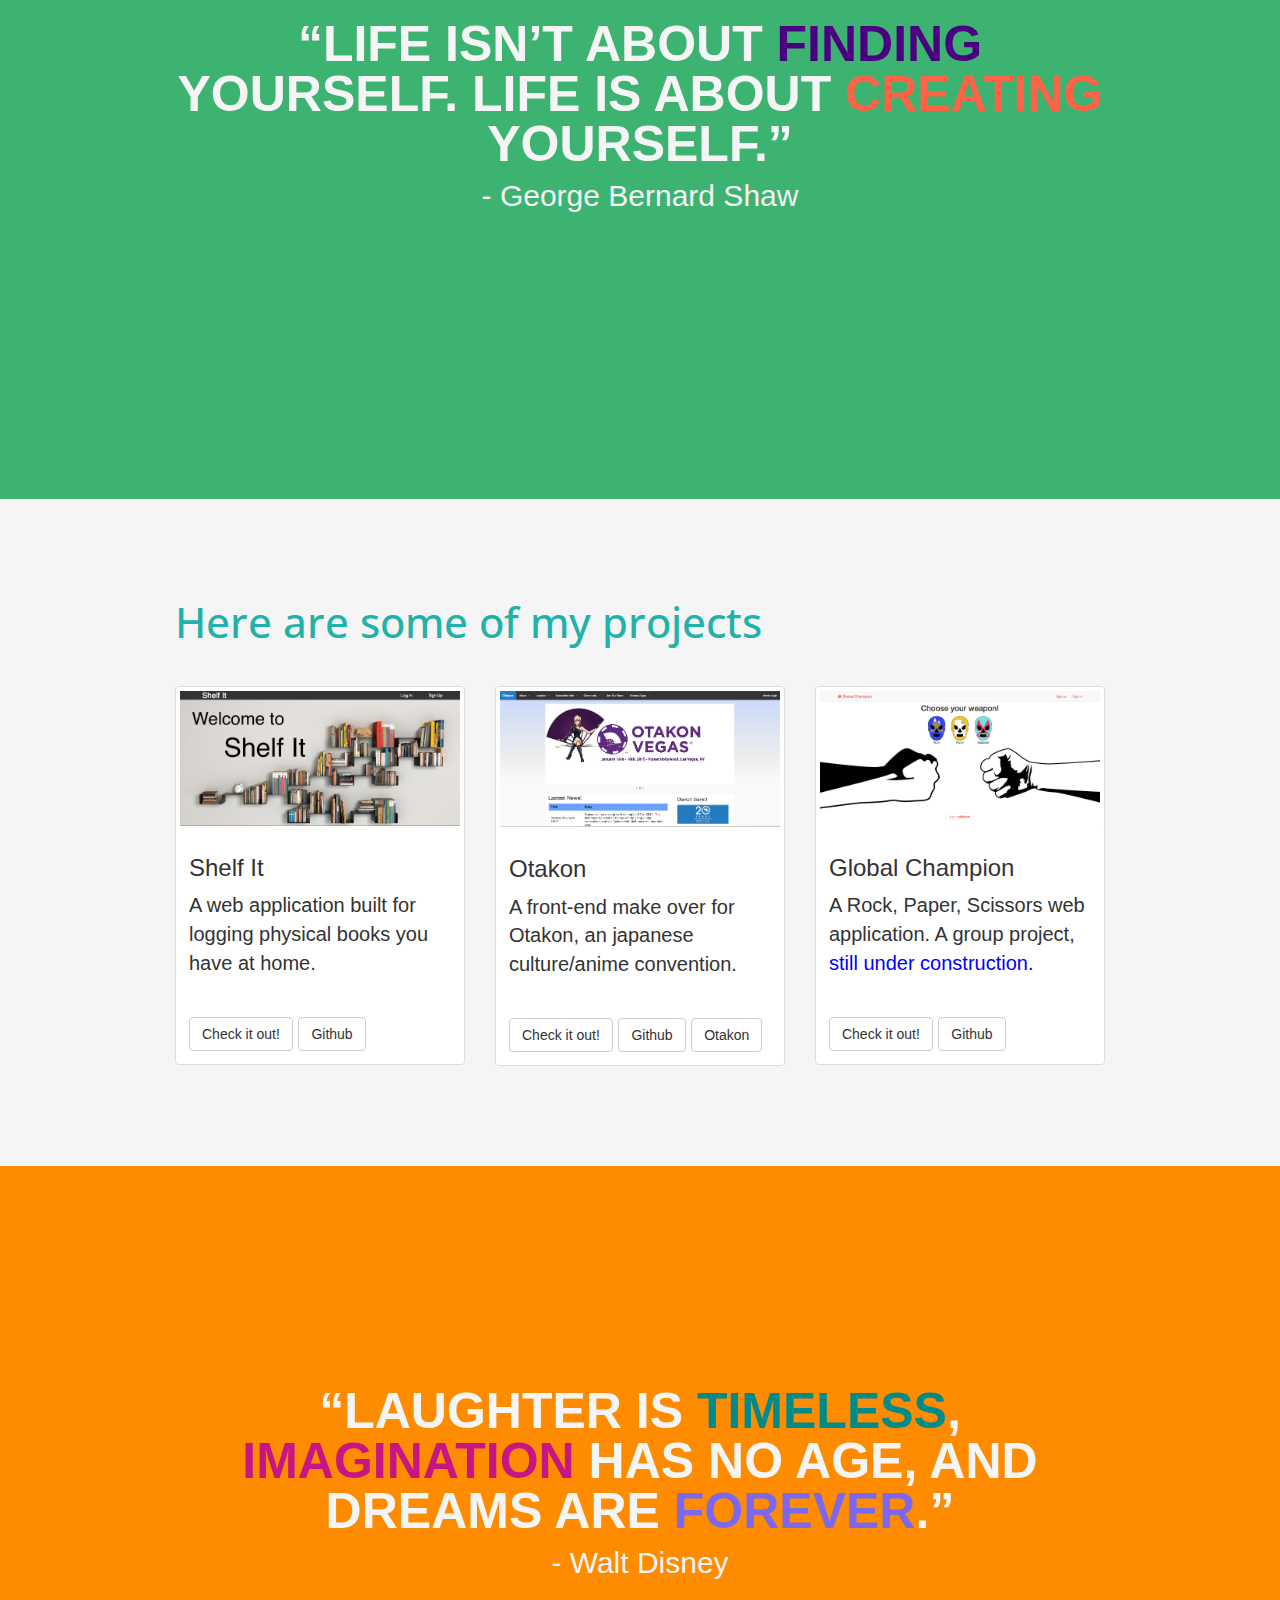
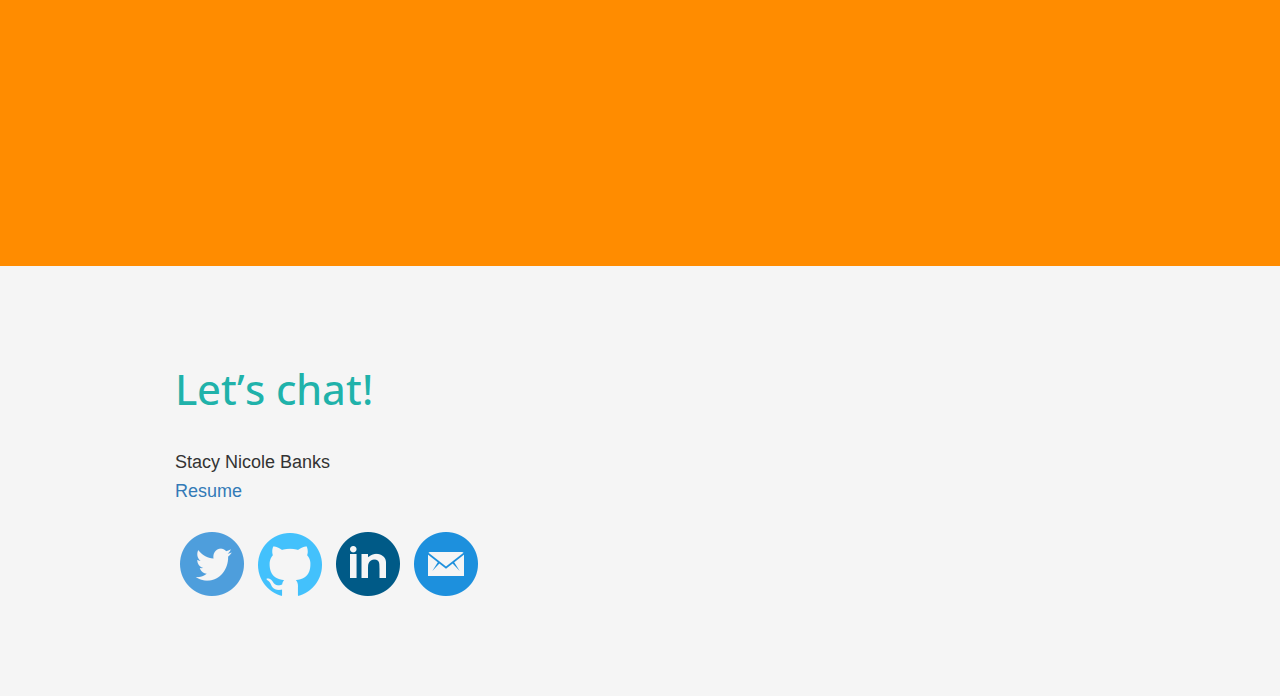
==== commit e1b36b5a: "fixed up skills and updated resume" ====
--- a/index.html
+++ b/index.html
@@ -52,21 +52,11 @@
       <section class="module content">
         <div class="container">
           <h2>Who am I?</h2>
-          <p>I am a highly motivated full stack web developer equally comfortable in both front and back-end applications. Finds enjoyment in learning new aspects of programming languages and welcomes a good challenge. Values collaborative engagement and establishing a positive rapport with all stakeholders.</p>
+          <p>I am a highly motivated front-end web developer. I find enjoyment in learning new aspects of programming languages and welcome a good challenge. I value collaborative engagement and establishing a positive rapport with all stakeholders.</p>
           <br>
           <h2>What do I know?</h2>
           <div class="row">
             <div class="col-md-6">
-              <ul>
-                <li>Ruby</li>
-                <li>Ruby on Rails</li>
-                <li>JavaScript</li>
-                <li>jQuery</li>
-                <li>Backbone.js</li>
-                <li>RSPEC & Capybara</li>
-              </ul>
-            </div>
-            <div class="col-md-6" >
               <ul>
                 <li>HTML5</li>
                 <li>CSS3</li>
@@ -74,6 +64,16 @@
                 <li>Bootstrap</li>
                 <li>Foundation 5</li>
                 <li>Agile methodologies</li>
+              </ul>
+            </div>
+            <div class="col-md-6" >
+              <ul>
+                <li>WordPress</li>
+                <li>PHP</li>
+                <li>JavaScript</li>
+                <li>jQuery</li>
+                <li>Detail Oriented</li>
+                <li>Problem Solving</li>
               </ul>
             </div>
           </div> 
@@ -156,7 +156,7 @@
             <div class="col-lg-12">
               <h2>Let’s chat!</h2>
               <h4> Stacy Nicole Banks </h4> 
-              <h4><a href="StacyNicoleBanksResume00.pdf">Resume</a></h4>
+              <h4><a href="StacyNBanksResume-Front-EndDevSep2015.pdf">Resume</a></h4>
             </div>
           </div>
           <div class="row social">
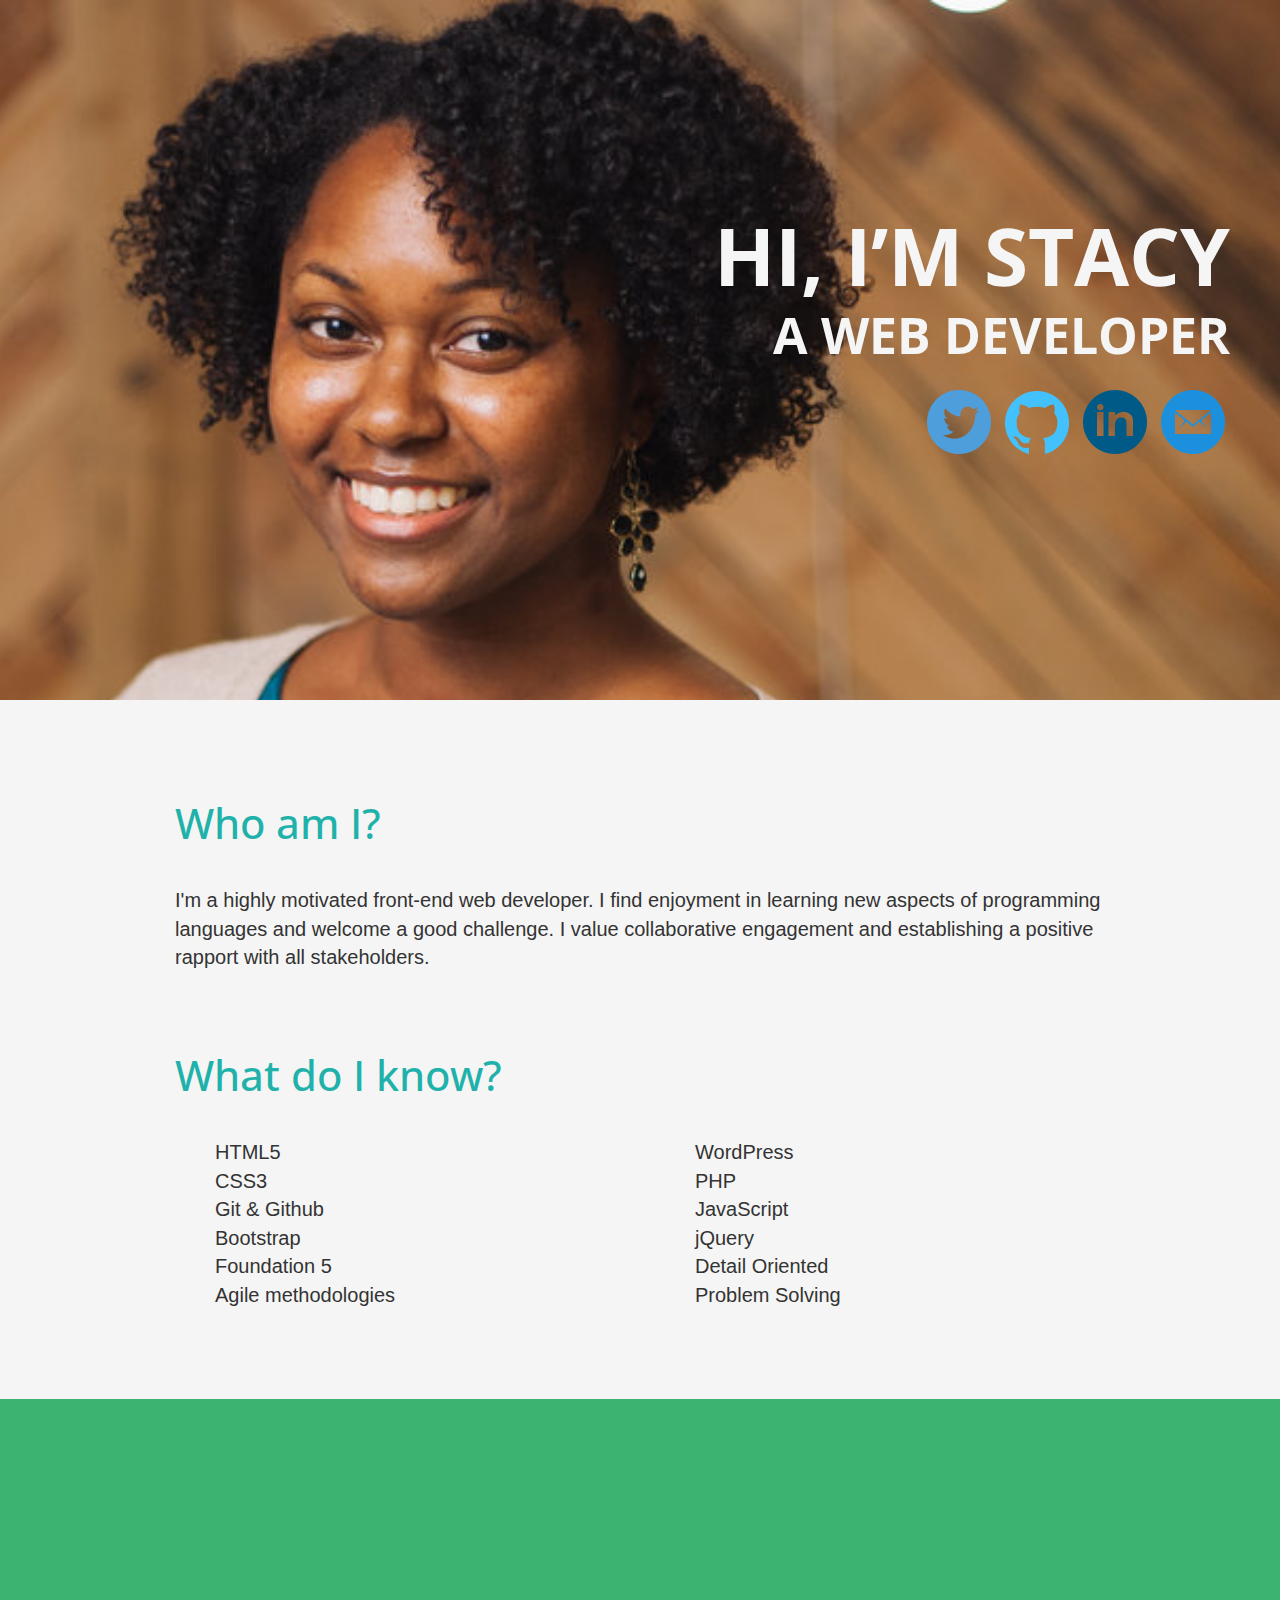
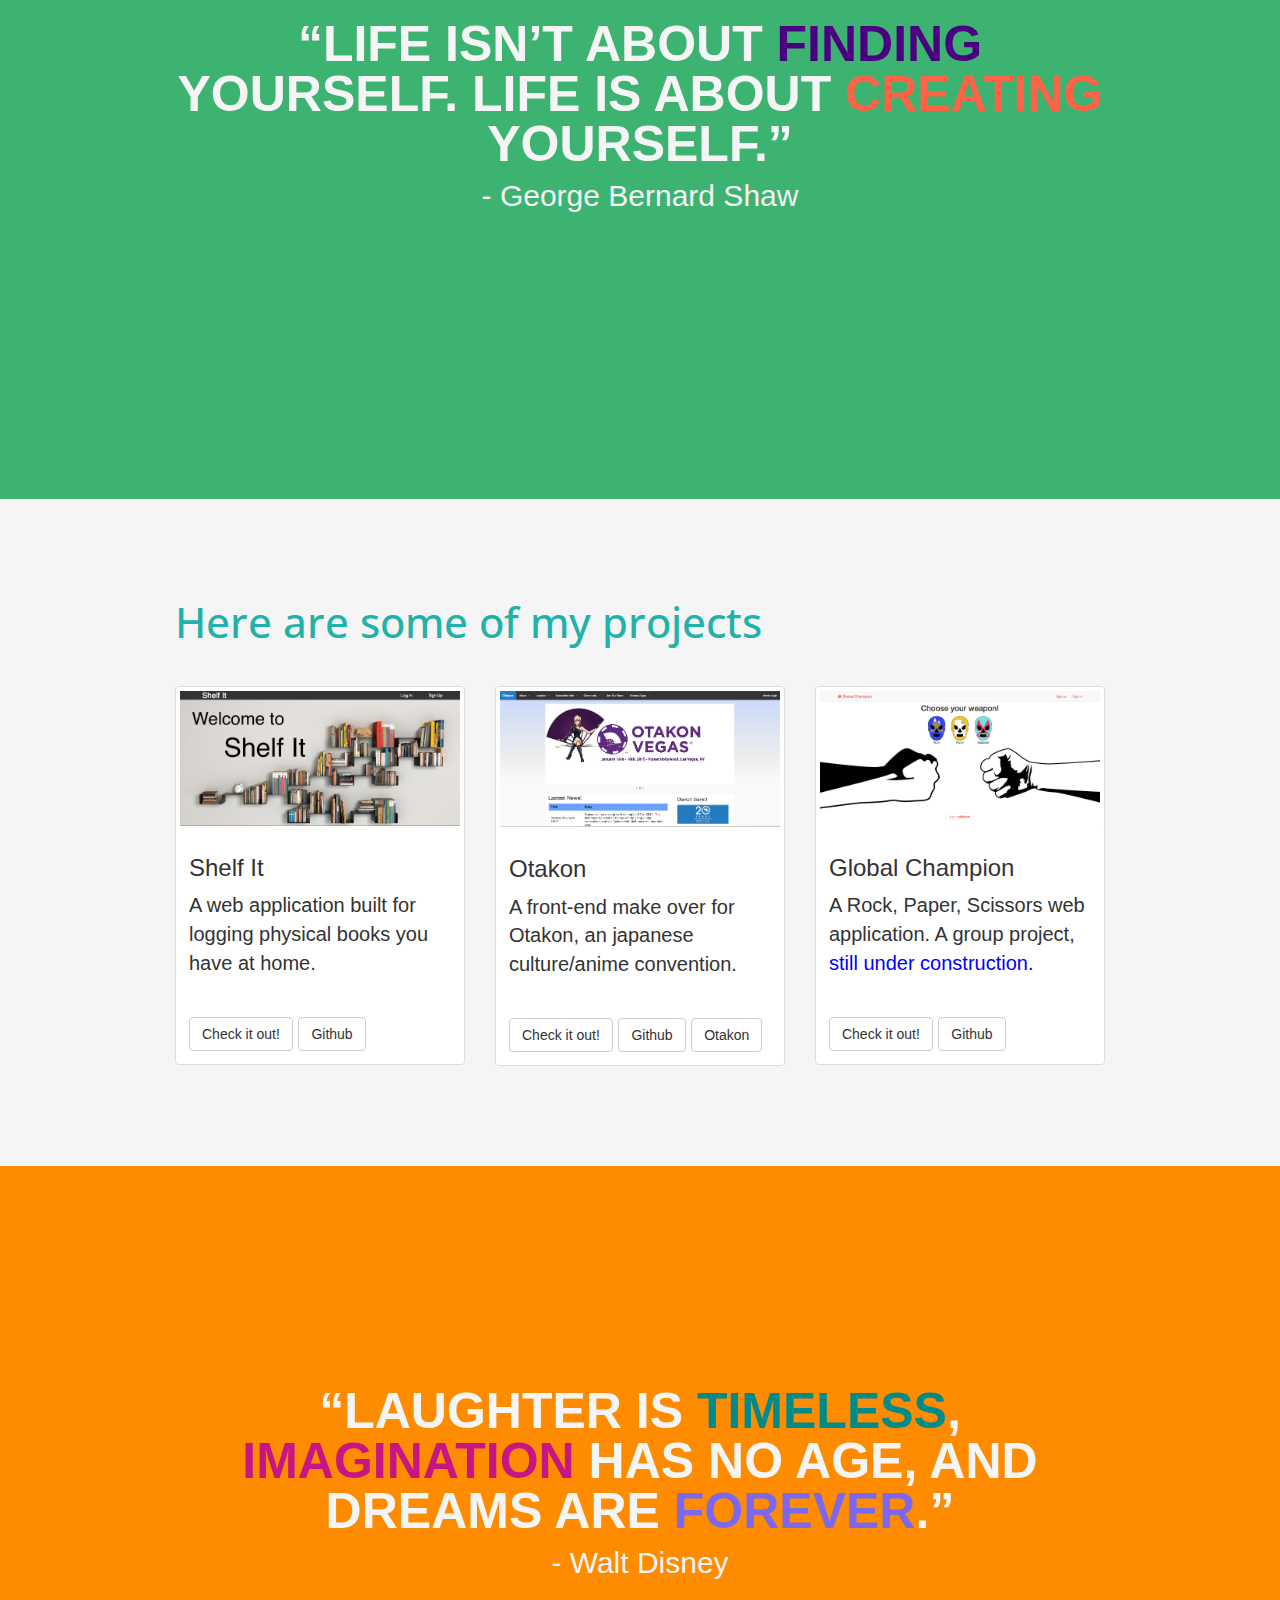
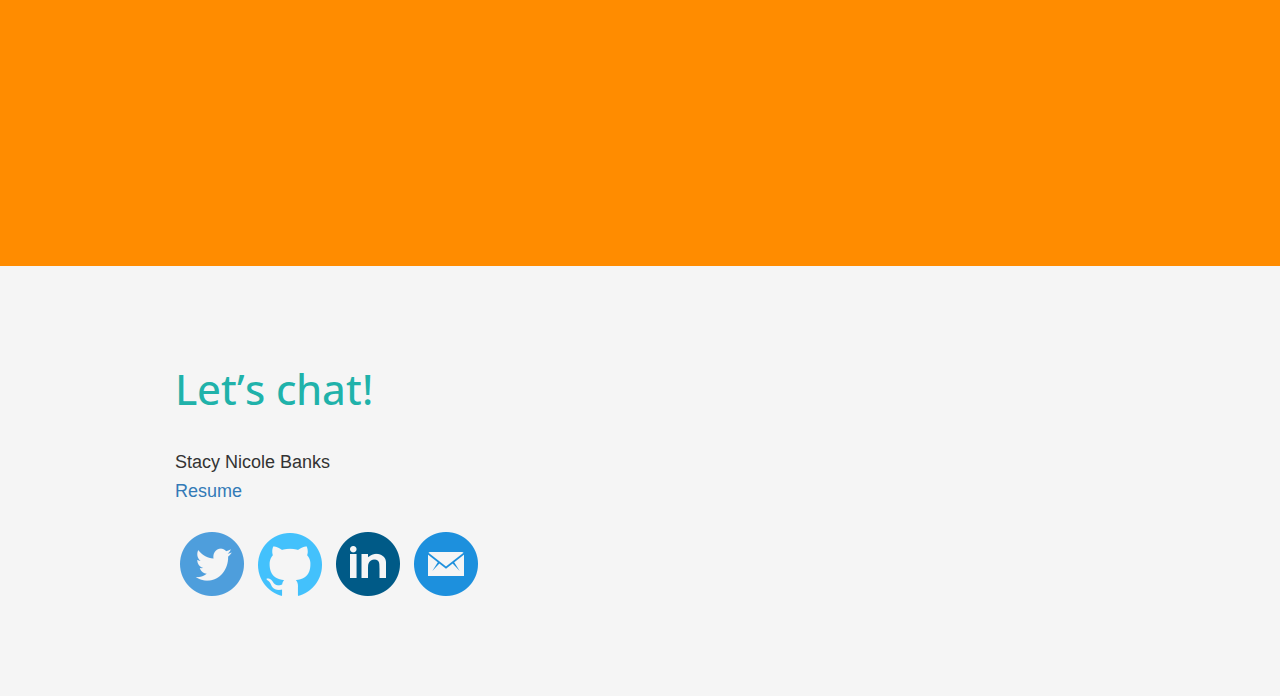
==== commit b4eb6d22: "fixed a spelling error" ====
--- a/index.html
+++ b/index.html
@@ -52,7 +52,7 @@
       <section class="module content">
         <div class="container">
           <h2>Who am I?</h2>
-          <p>I am a highly motivated front-end web developer. I find enjoyment in learning new aspects of programming languages and welcome a good challenge. I value collaborative engagement and establishing a positive rapport with all stakeholders.</p>
+          <p>I'm a highly motivated front-end web developer. I find enjoyment in learning new aspects of programming languages and welcome a good challenge. I value collaborative engagement and establishing a positive rapport with all stakeholders.</p>
           <br>
           <h2>What do I know?</h2>
           <div class="row">
